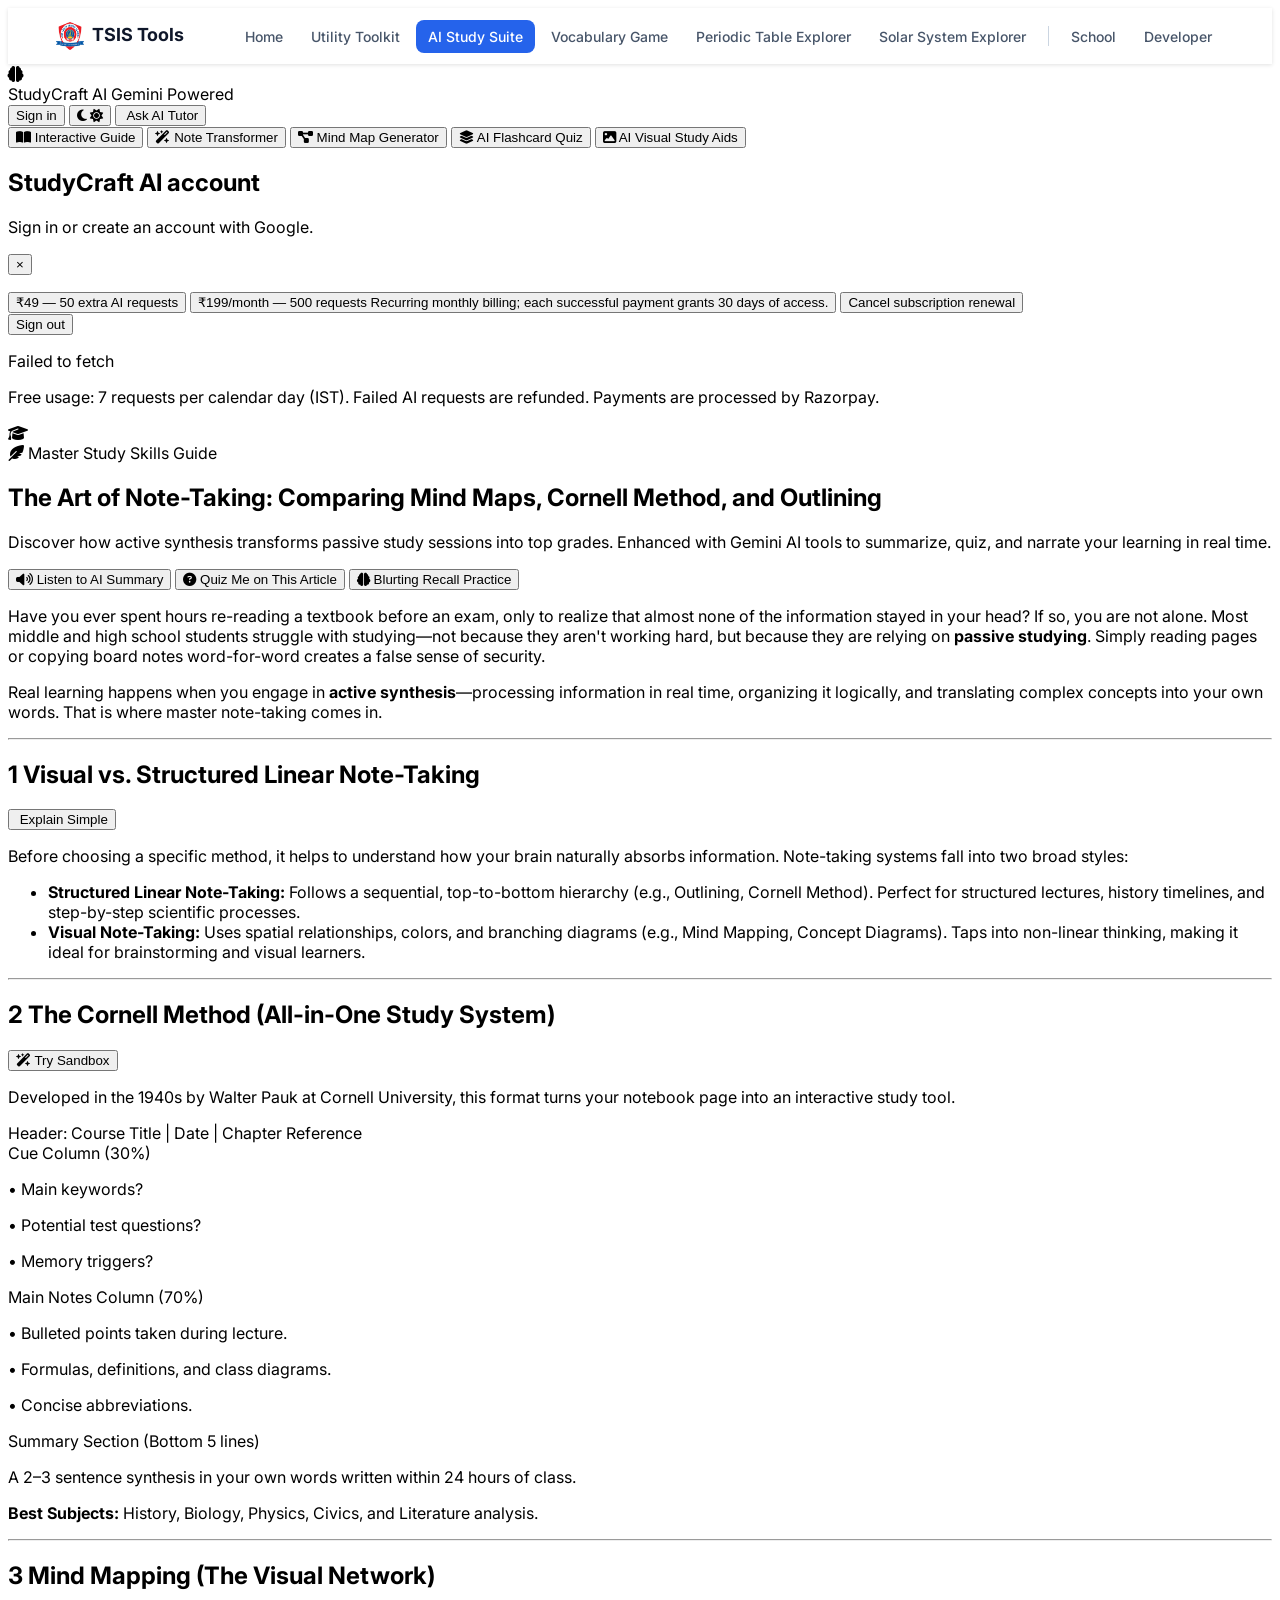
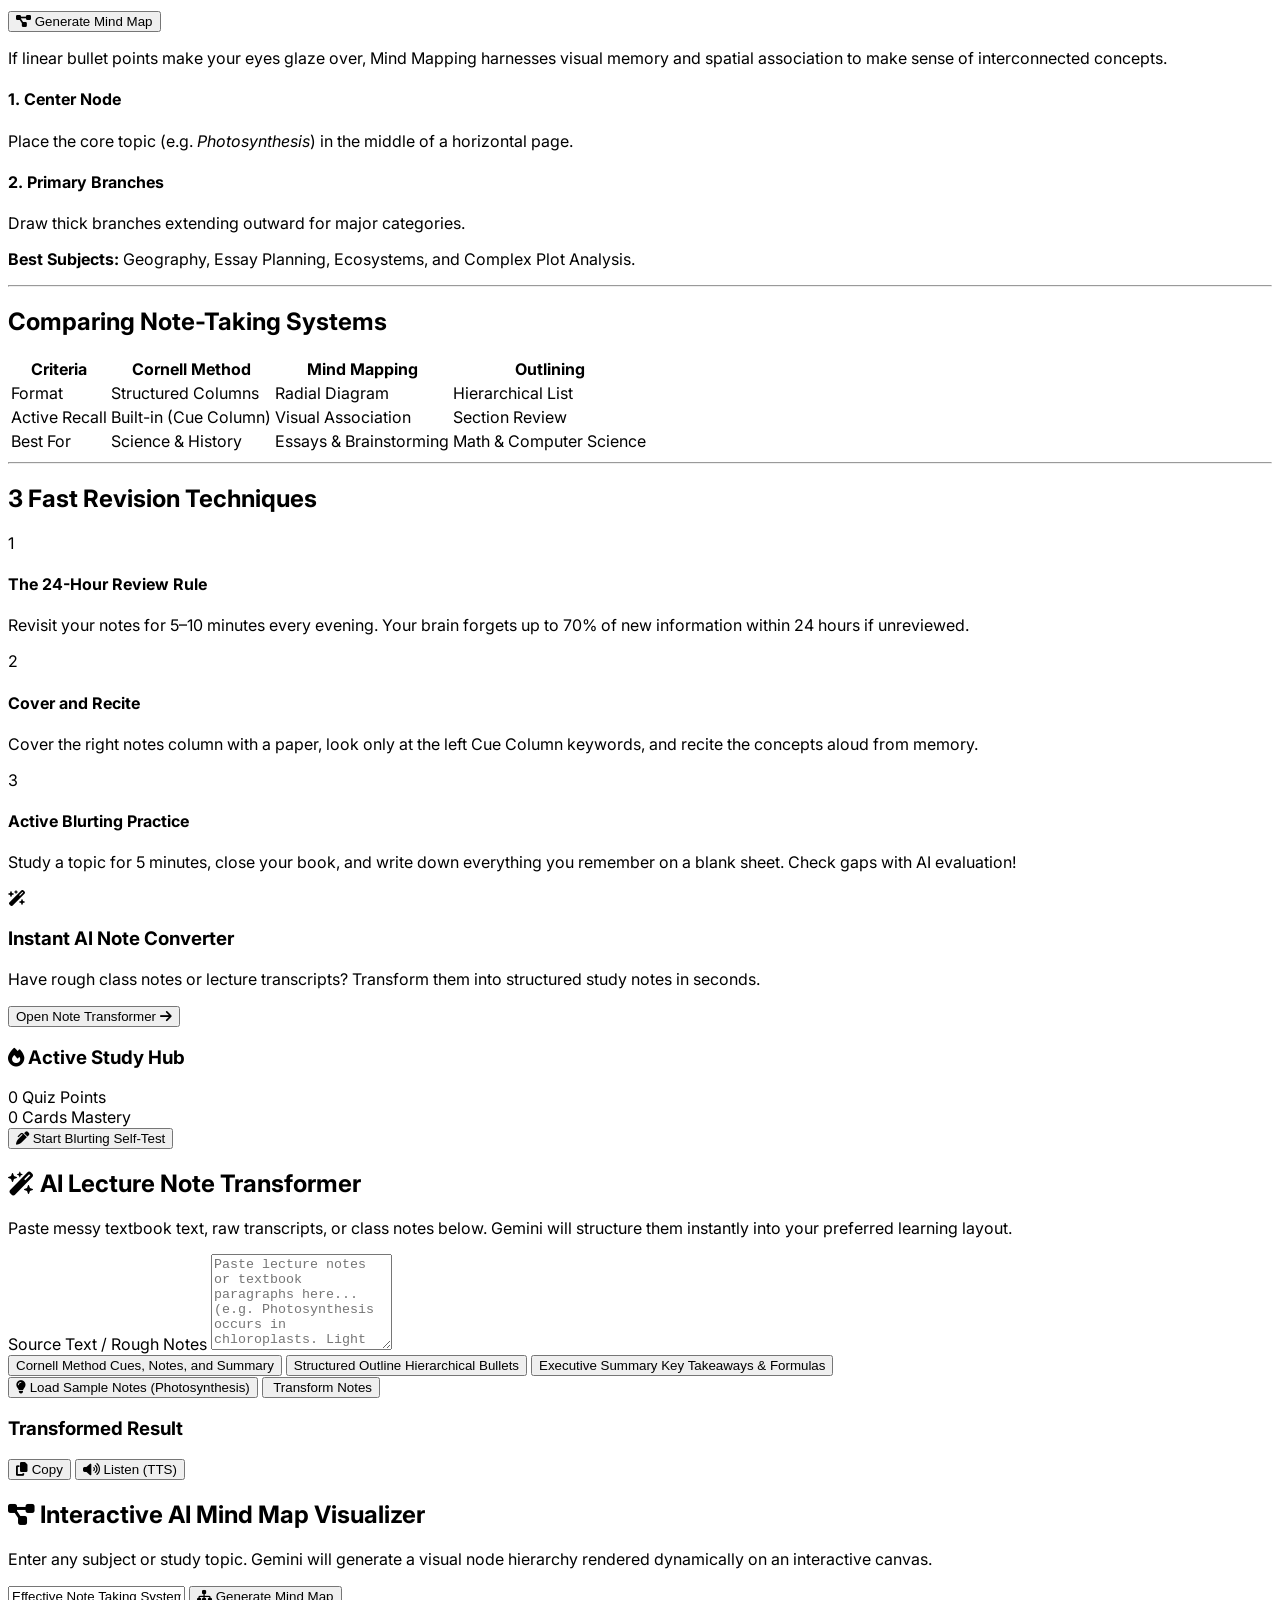
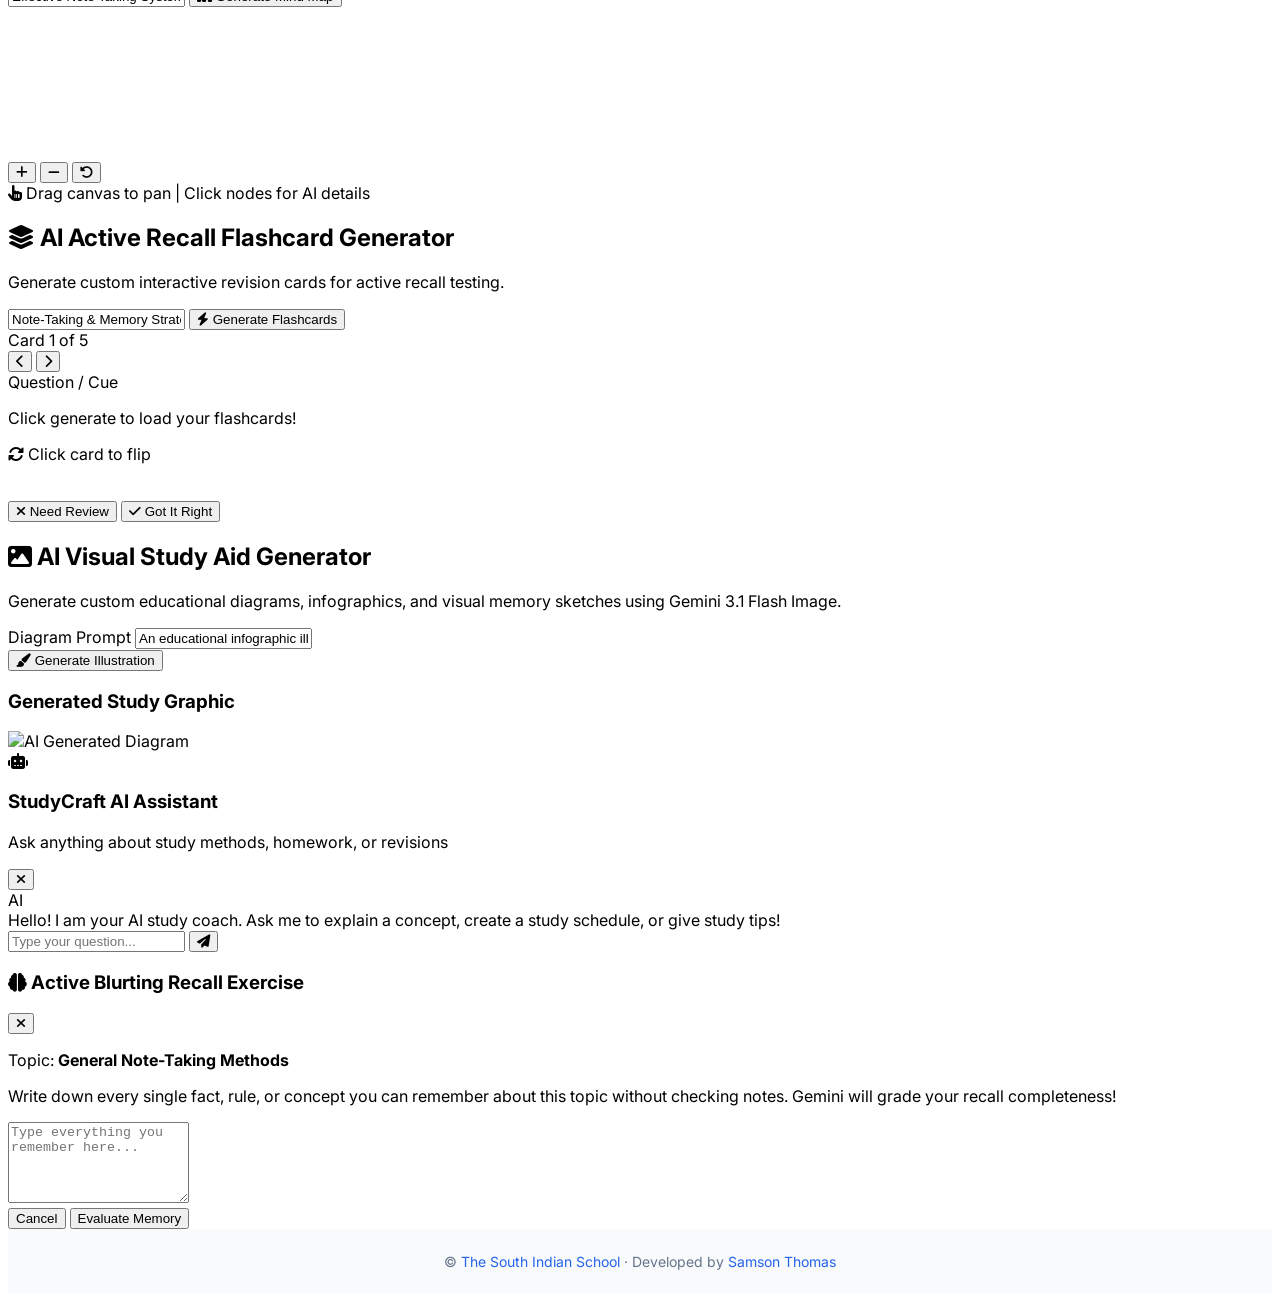
==== ai-study-suite.html @ ba17f819 "Address final Worker review findings Co-authored-by: Samsonthoma <184914291+Samsonthoma@users.norepl" ====
<!DOCTYPE html>
<html lang="en">
<head>
  <!-- Google tag (gtag.js) -->
  <script async src="https://www.googletagmanager.com/gtag/js?id=G-5GGECFYJCT"></script>
  <script>
    window.dataLayer = window.dataLayer || [];
    function gtag(){dataLayer.push(arguments);}
    gtag('js', new Date());
    gtag('config', 'G-5GGECFYJCT');
  </script>
  <meta name="referrer" content="no-referrer">
  <meta charset="UTF-8">
  <meta name="viewport" content="width=device-width, initial-scale=1.0">
  <meta name="description" content="Note-taking guide and LLM learning suite to study smarter.">
    <link rel="canonical" href="https://tools.thesouthindianschool.in/ai-study-suite.html">
    <title>StudyCraft AI - Note-Taking Guide & LLM Learning Suite</title>
  <script src="https://accounts.google.com/gsi/client" async defer></script>
  <script src="https://checkout.razorpay.com/v1/checkout.js"></script>
  
  <!-- Tailwind CSS -->
  <script src="assets/site.js" defer></script>
  <script src="https://cdn.tailwindcss.com"></script>
  <!-- FontAwesome Icons -->
  <link rel="stylesheet" href="https://cdnjs.cloudflare.com/ajax/libs/font-awesome/6.4.0/css/all.min.css">
  <!-- Inter Font -->
  <link rel="stylesheet" href="https://fonts.googleapis.com/css2?family=Inter:wght@300;400;500;600;700;800&display=swap">

  <script>
    tailwind.config = {
      darkMode: 'class',
      theme: {
        extend: {
          fontFamily: {
            sans: ['Inter', 'sans-serif'],
          },
          colors: {
            brand: {
              50: '#eef2ff',
              100: '#e0e7ff',
              500: '#6366f1',
              600: '#4f46e5',
              700: '#4338ca',
              800: '#3730a3',
            }
          }
        }
      }
    }
  </script>

  <style>
    body {
      font-family: 'Inter', sans-serif;
    }
    
    /* Custom Scrollbar */
    ::-webkit-scrollbar {
      width: 8px;
      height: 8px;
    }
    ::-webkit-scrollbar-track {
      background: rgba(241, 245, 249, 0.5);
    }
    ::-webkit-scrollbar-thumb {
      background: #cbd5e1;
      border-radius: 4px;
    }
    .dark ::-webkit-scrollbar-track {
      background: #0f172a;
    }
    .dark ::-webkit-scrollbar-thumb {
      background: #334155;
    }

    /* Flashcard 3D Flip Effects */
    .perspective-1000 {
      perspective: 1000px;
    }
    .transform-style-3d {
      transform-style: preserve-3d;
    }
    .backface-hidden {
      backface-visibility: hidden;
    }
    .rotate-y-180 {
      transform: rotateY(180deg);
    }

    /* AI Loading Pulse Animation */
    @keyframes pulseGlow {
      0%, 100% { opacity: 0.6; transform: scale(1); }
      50% { opacity: 1; transform: scale(1.03); }
    }
    .ai-glow {
      animation: pulseGlow 2s infinite ease-in-out;
    }
  </style>
</head>
<body class="bg-slate-50 text-slate-800 dark:bg-slate-900 dark:text-slate-100 min-h-screen flex flex-col transition-colors duration-200">

  <!-- Top Navigation Header -->
  <header class="sticky top-14 z-40 bg-white/90 dark:bg-slate-800/90 backdrop-blur border-b border-slate-200 dark:border-slate-700 shadow-sm">
    <div class="max-w-7xl mx-auto px-4 sm:px-6 lg:px-8 h-16 flex items-center justify-between">
      
      <!-- Brand Logo -->
      <div class="flex items-center space-x-3">
        <div class="w-10 h-10 rounded-xl bg-gradient-to-tr from-indigo-600 via-indigo-500 to-purple-500 flex items-center justify-center text-white shadow-md shadow-indigo-500/20">
          <i class="fa-solid fa-brain text-xl"></i>
        </div>
        <div>
          <span class="font-extrabold text-lg sm:text-xl tracking-tight bg-gradient-to-r from-indigo-600 to-purple-600 bg-clip-text text-transparent dark:from-indigo-400 dark:to-purple-400">StudyCraft AI</span>
          <span class="hidden sm:inline-block ml-2 px-2 py-0.5 text-xs font-semibold rounded-full bg-indigo-100 text-indigo-700 dark:bg-indigo-900/60 dark:text-indigo-300">Gemini Powered</span>
        </div>
      </div>

      <!-- Action Tools & Theme Switcher -->
      <div class="flex items-center space-x-2 sm:space-x-3">
        <button id="accountButton" onclick="openAccountModal()" class="px-3 py-2 rounded-lg text-xs sm:text-sm font-semibold text-indigo-700 dark:text-indigo-300 bg-indigo-50 dark:bg-indigo-900/40 hover:bg-indigo-100 dark:hover:bg-indigo-900/70">
          Sign in
        </button>
        <button id="themeToggleBtn" onclick="toggleTheme()" class="p-2.5 rounded-lg text-slate-500 hover:text-slate-800 dark:text-slate-400 dark:hover:text-slate-100 hover:bg-slate-100 dark:hover:bg-slate-700 transition" title="Toggle Theme">
          <i class="fa-solid fa-moon dark:hidden text-lg"></i>
          <i class="fa-solid fa-sun hidden dark:block text-lg"></i>
        </button>

        <button onclick="openTutorModal()" class="flex items-center space-x-2 px-3 py-2 rounded-xl bg-gradient-to-r from-indigo-600 to-purple-600 hover:from-indigo-700 hover:to-purple-700 text-white font-medium text-xs sm:text-sm shadow-md transition transform active:scale-95">
          <i class="fa-solid fa-sparkles"></i>
          <span class="hidden md:inline">Ask AI Tutor</span>
        </button>
      </div>
    </div>

    <!-- Tab Navigation -->
    <div class="bg-slate-100 dark:bg-slate-900/50 border-t border-slate-200 dark:border-slate-800 px-4">
      <div class="max-w-7xl mx-auto flex space-x-1 sm:space-x-4 overflow-x-auto py-2 no-scrollbar text-xs sm:text-sm font-medium">
        <button onclick="switchTab('article')" id="tab-article" class="tab-btn active px-3 sm:px-4 py-2 rounded-lg flex items-center space-x-2 whitespace-nowrap bg-white dark:bg-slate-800 text-indigo-600 dark:text-indigo-400 shadow-sm font-semibold">
          <i class="fa-solid fa-book-open"></i>
          <span>Interactive Guide</span>
        </button>

        <button onclick="switchTab('transformer')" id="tab-transformer" class="tab-btn px-3 sm:px-4 py-2 rounded-lg flex items-center space-x-2 whitespace-nowrap text-slate-600 dark:text-slate-400 hover:text-indigo-600 dark:hover:text-indigo-400 hover:bg-white/50 dark:hover:bg-slate-800/50 transition">
          <i class="fa-solid fa-wand-magic-sparkles"></i>
          <span>Note Transformer</span>
        </button>

        <button onclick="switchTab('mindmap')" id="tab-mindmap" class="tab-btn px-3 sm:px-4 py-2 rounded-lg flex items-center space-x-2 whitespace-nowrap text-slate-600 dark:text-slate-400 hover:text-indigo-600 dark:hover:text-indigo-400 hover:bg-white/50 dark:hover:bg-slate-800/50 transition">
          <i class="fa-solid fa-diagram-project"></i>
          <span>Mind Map Generator</span>
        </button>

        <button onclick="switchTab('flashcards')" id="tab-flashcards" class="tab-btn px-3 sm:px-4 py-2 rounded-lg flex items-center space-x-2 whitespace-nowrap text-slate-600 dark:text-slate-400 hover:text-indigo-600 dark:hover:text-indigo-400 hover:bg-white/50 dark:hover:bg-slate-800/50 transition">
          <i class="fa-solid fa-layer-group"></i>
          <span>AI Flashcard Quiz</span>
        </button>

        <button onclick="switchTab('diagrams')" id="tab-diagrams" class="tab-btn px-3 sm:px-4 py-2 rounded-lg flex items-center space-x-2 whitespace-nowrap text-slate-600 dark:text-slate-400 hover:text-indigo-600 dark:hover:text-indigo-400 hover:bg-white/50 dark:hover:bg-slate-800/50 transition">
          <i class="fa-solid fa-image"></i>
          <span>AI Visual Study Aids</span>
        </button>
      </div>
    </div>
  </header>

  <div id="accountModal" class="hidden fixed inset-0 z-[100] flex items-center justify-center bg-black/60 p-4" role="dialog" aria-modal="true" aria-labelledby="accountModalTitle">
    <div class="w-full max-w-md rounded-2xl bg-white dark:bg-slate-800 p-6 shadow-2xl text-slate-800 dark:text-slate-100">
      <div class="flex items-start justify-between gap-4">
        <div>
          <h2 id="accountModalTitle" class="text-xl font-bold">StudyCraft AI account</h2>
          <p id="accountIdentity" class="text-sm text-slate-500 dark:text-slate-400 mt-1">Sign in or create an account with Google.</p>
        </div>
        <button onclick="closeAccountModal()" class="p-2 rounded-lg hover:bg-slate-100 dark:hover:bg-slate-700" aria-label="Close">&times;</button>
      </div>
      <div id="googleSignInButton" class="mt-5"></div>
      <div id="accountDetails" class="hidden mt-5 space-y-4">
        <div class="rounded-xl bg-slate-50 dark:bg-slate-900 p-4 text-sm">
          <p id="accountQuotaText" class="font-semibold"></p>
          <p id="accountPaidText" class="mt-1 text-slate-600 dark:text-slate-300"></p>
          <p id="accountSubscriptionText" class="mt-1 text-slate-600 dark:text-slate-300"></p>
        </div>
        <div class="space-y-2">
          <button onclick="buyTopup()" class="w-full px-4 py-3 rounded-xl bg-indigo-600 hover:bg-indigo-700 text-white text-left">
            <span class="font-bold">₹49 — 50 extra AI requests</span>
          </button>
          <button onclick="buyMonthlySubscription()" class="w-full px-4 py-3 rounded-xl bg-purple-600 hover:bg-purple-700 text-white text-left">
            <span class="font-bold">₹199/month — 500 requests</span>
            <span class="block text-xs opacity-90">Recurring monthly billing; each successful payment grants 30 days of access.</span>
          </button>
          <button id="cancelSubscriptionButton" onclick="cancelMonthlySubscription()" class="hidden w-full px-3 py-2 rounded-lg border border-slate-300 dark:border-slate-600 text-sm">
            Cancel subscription renewal
          </button>
        </div>
        <button onclick="signOutGoogle()" class="text-sm text-slate-500 underline">Sign out</button>
      </div>
      <p id="accountMessage" class="hidden mt-4 rounded-lg bg-amber-50 dark:bg-amber-900/30 p-3 text-sm text-amber-800 dark:text-amber-200"></p>
      <p class="mt-4 text-xs text-slate-500 dark:text-slate-400">Free usage: 7 requests per calendar day (IST). Failed AI requests are refunded. Payments are processed by Razorpay.</p>
    </div>
  </div>

  <!-- Main Container -->
  <main class="flex-grow max-w-7xl w-full mx-auto px-4 sm:px-6 lg:px-8 py-6 sm:py-8">

    <!-- ========================================== -->
    <!-- TAB 1: INTERACTIVE ARTICLE WITH LIVE AI    -->
    <!-- ========================================== -->
    <section id="view-article" class="tab-view space-y-8">
      
      <!-- Article Hero Header -->
      <div class="bg-gradient-to-r from-indigo-900 via-indigo-800 to-purple-900 rounded-2xl p-6 sm:p-10 text-white shadow-xl relative overflow-hidden">
        <div class="absolute -right-10 -bottom-10 opacity-10 text-9xl">
          <i class="fa-solid fa-graduation-cap"></i>
        </div>
        
        <div class="relative z-10 max-w-3xl space-y-4">
          <div class="inline-flex items-center space-x-2 px-3 py-1 rounded-full bg-white/10 backdrop-blur text-xs font-semibold text-indigo-200 border border-white/10">
            <i class="fa-solid fa-feather-pointed"></i>
            <span>Master Study Skills Guide</span>
          </div>
          <h1 class="text-2xl sm:text-4xl font-extrabold tracking-tight leading-tight">
            The Art of Note-Taking: Comparing Mind Maps, Cornell Method, and Outlining
          </h1>
          <p class="text-indigo-100 text-sm sm:text-base leading-relaxed">
            Discover how active synthesis transforms passive study sessions into top grades. Enhanced with Gemini AI tools to summarize, quiz, and narrate your learning in real time.
          </p>

          <!-- AI Article Toolbar -->
          <div class="pt-2 flex flex-wrap gap-2 sm:gap-3 text-xs sm:text-sm">
            <button onclick="playSectionAudio('full-article', 'Executive Summary of Note-Taking Methods')" class="px-3.5 py-2 rounded-lg bg-white/20 hover:bg-white/30 backdrop-blur font-medium flex items-center space-x-2 transition">
              <i class="fa-solid fa-volume-high text-indigo-300"></i>
              <span>Listen to AI Summary</span>
            </button>

            <button onclick="generateArticleQuiz()" class="px-3.5 py-2 rounded-lg bg-indigo-500/40 hover:bg-indigo-500/60 border border-indigo-300/30 backdrop-blur font-medium flex items-center space-x-2 transition">
              <i class="fa-solid fa-circle-question text-purple-300"></i>
              <span>Quiz Me on This Article</span>
            </button>

            <button onclick="openBlurtingModal('The Art of Note-Taking Overview')" class="px-3.5 py-2 rounded-lg bg-purple-500/40 hover:bg-purple-500/60 border border-purple-300/30 backdrop-blur font-medium flex items-center space-x-2 transition">
              <i class="fa-solid fa-brain text-pink-300"></i>
              <span>Blurting Recall Practice</span>
            </button>
          </div>
        </div>
      </div>

      <!-- Article Content Grid -->
      <div class="grid grid-cols-1 lg:grid-cols-12 gap-8">
        
        <!-- Left Column: Main Article Body -->
        <article class="lg:col-span-8 bg-white dark:bg-slate-800 rounded-2xl p-6 sm:p-8 shadow-sm border border-slate-200 dark:border-slate-700 space-y-8">
          
          <p class="text-base sm:text-lg leading-relaxed text-slate-700 dark:text-slate-300">
            Have you ever spent hours re-reading a textbook before an exam, only to realize that almost none of the information stayed in your head? If so, you are not alone. Most middle and high school students struggle with studying—not because they aren't working hard, but because they are relying on <strong>passive studying</strong>. Simply reading pages or copying board notes word-for-word creates a false sense of security.
          </p>

          <p class="text-base sm:text-lg leading-relaxed text-slate-700 dark:text-slate-300">
            Real learning happens when you engage in <strong>active synthesis</strong>—processing information in real time, organizing it logically, and translating complex concepts into your own words. That is where master note-taking comes in.
          </p>

          <hr class="border-slate-200 dark:border-slate-700">

          <!-- Section 1 -->
          <section class="space-y-4">
            <div class="flex items-center justify-between">
              <h2 class="text-xl sm:text-2xl font-bold text-slate-900 dark:text-white flex items-center space-x-2">
                <span class="w-8 h-8 rounded-lg bg-indigo-100 dark:bg-indigo-900/50 text-indigo-600 dark:text-indigo-400 flex items-center justify-center text-sm">1</span>
                <span>Visual vs. Structured Linear Note-Taking</span>
              </h2>
              <button onclick="askAITutor('Explain the core difference between visual and linear note-taking for a middle school student.')" class="text-xs text-indigo-600 dark:text-indigo-400 hover:underline flex items-center space-x-1">
                <i class="fa-solid fa-sparkles"></i>
                <span>Explain Simple</span>
              </button>
            </div>

            <p class="text-slate-600 dark:text-slate-300 leading-relaxed">
              Before choosing a specific method, it helps to understand how your brain naturally absorbs information. Note-taking systems fall into two broad styles:
            </p>

            <ul class="space-y-3 pl-4 border-l-2 border-indigo-500">
              <li class="text-slate-700 dark:text-slate-300">
                <strong class="text-indigo-600 dark:text-indigo-400">Structured Linear Note-Taking:</strong> Follows a sequential, top-to-bottom hierarchy (e.g., Outlining, Cornell Method). Perfect for structured lectures, history timelines, and step-by-step scientific processes.
              </li>
              <li class="text-slate-700 dark:text-slate-300">
                <strong class="text-purple-600 dark:text-purple-400">Visual Note-Taking:</strong> Uses spatial relationships, colors, and branching diagrams (e.g., Mind Mapping, Concept Diagrams). Taps into non-linear thinking, making it ideal for brainstorming and visual learners.
              </li>
            </ul>
          </section>

          <hr class="border-slate-200 dark:border-slate-700">

          <!-- Section 2: Cornell Method -->
          <section class="space-y-4">
            <div class="flex items-center justify-between">
              <h2 class="text-xl sm:text-2xl font-bold text-slate-900 dark:text-white flex items-center space-x-2">
                <span class="w-8 h-8 rounded-lg bg-indigo-100 dark:bg-indigo-900/50 text-indigo-600 dark:text-indigo-400 flex items-center justify-center text-sm">2</span>
                <span>The Cornell Method (All-in-One Study System)</span>
              </h2>
              <button onclick="loadSampleIntoTransformer('cornell')" class="text-xs text-indigo-600 dark:text-indigo-400 hover:underline flex items-center space-x-1">
                <i class="fa-solid fa-wand-magic-sparkles"></i>
                <span>Try Sandbox</span>
              </button>
            </div>

            <p class="text-slate-600 dark:text-slate-300 leading-relaxed">
              Developed in the 1940s by Walter Pauk at Cornell University, this format turns your notebook page into an interactive study tool.
            </p>

            <!-- Interactive Cornell Preview Component -->
            <div class="bg-indigo-50/50 dark:bg-slate-900/60 rounded-xl p-4 sm:p-5 border border-indigo-100 dark:border-slate-700 space-y-3">
              <div class="text-xs font-bold text-indigo-600 dark:text-indigo-400 uppercase tracking-wider border-b border-indigo-200 dark:border-slate-700 pb-2">
                Header: Course Title | Date | Chapter Reference
              </div>
              
              <div class="grid grid-cols-1 sm:grid-cols-10 gap-3 text-xs sm:text-sm">
                <div class="sm:col-span-3 bg-white dark:bg-slate-800 p-3 rounded-lg border border-slate-200 dark:border-slate-700 space-y-2">
                  <span class="font-bold text-indigo-700 dark:text-indigo-300 block">Cue Column (30%)</span>
                  <p class="text-slate-500 dark:text-slate-400 italic">• Main keywords?</p>
                  <p class="text-slate-500 dark:text-slate-400 italic">• Potential test questions?</p>
                  <p class="text-slate-500 dark:text-slate-400 italic">• Memory triggers?</p>
                </div>
                <div class="sm:col-span-7 bg-white dark:bg-slate-800 p-3 rounded-lg border border-slate-200 dark:border-slate-700 space-y-2">
                  <span class="font-bold text-slate-800 dark:text-slate-200 block">Main Notes Column (70%)</span>
                  <p class="text-slate-600 dark:text-slate-300">• Bulleted points taken during lecture.</p>
                  <p class="text-slate-600 dark:text-slate-300">• Formulas, definitions, and class diagrams.</p>
                  <p class="text-slate-600 dark:text-slate-300">• Concise abbreviations.</p>
                </div>
              </div>

              <div class="bg-white dark:bg-slate-800 p-3 rounded-lg border border-slate-200 dark:border-slate-700 text-xs">
                <span class="font-bold text-purple-700 dark:text-purple-300 block mb-1">Summary Section (Bottom 5 lines)</span>
                <p class="text-slate-600 dark:text-slate-300">A 2–3 sentence synthesis in your own words written within 24 hours of class.</p>
              </div>
            </div>

            <p class="text-slate-600 dark:text-slate-300 leading-relaxed">
              <strong>Best Subjects:</strong> History, Biology, Physics, Civics, and Literature analysis.
            </p>
          </section>

          <hr class="border-slate-200 dark:border-slate-700">

          <!-- Section 3: Mind Mapping -->
          <section class="space-y-4">
            <div class="flex items-center justify-between">
              <h2 class="text-xl sm:text-2xl font-bold text-slate-900 dark:text-white flex items-center space-x-2">
                <span class="w-8 h-8 rounded-lg bg-indigo-100 dark:bg-indigo-900/50 text-indigo-600 dark:text-indigo-400 flex items-center justify-center text-sm">3</span>
                <span>Mind Mapping (The Visual Network)</span>
              </h2>
              <button onclick="switchTab('mindmap')" class="text-xs text-indigo-600 dark:text-indigo-400 hover:underline flex items-center space-x-1">
                <i class="fa-solid fa-diagram-project"></i>
                <span>Generate Mind Map</span>
              </button>
            </div>

            <p class="text-slate-600 dark:text-slate-300 leading-relaxed">
              If linear bullet points make your eyes glaze over, Mind Mapping harnesses visual memory and spatial association to make sense of interconnected concepts.
            </p>

            <div class="grid grid-cols-1 sm:grid-cols-2 gap-3 text-sm">
              <div class="p-4 rounded-xl bg-slate-50 dark:bg-slate-900/50 border border-slate-200 dark:border-slate-700">
                <h4 class="font-bold text-indigo-600 dark:text-indigo-400 mb-1">1. Center Node</h4>
                <p class="text-xs text-slate-600 dark:text-slate-400">Place the core topic (e.g. <em>Photosynthesis</em>) in the middle of a horizontal page.</p>
              </div>
              <div class="p-4 rounded-xl bg-slate-50 dark:bg-slate-900/50 border border-slate-200 dark:border-slate-700">
                <h4 class="font-bold text-indigo-600 dark:text-indigo-400 mb-1">2. Primary Branches</h4>
                <p class="text-xs text-slate-600 dark:text-slate-400">Draw thick branches extending outward for major categories.</p>
              </div>
            </div>

            <p class="text-slate-600 dark:text-slate-300 leading-relaxed">
              <strong>Best Subjects:</strong> Geography, Essay Planning, Ecosystems, and Complex Plot Analysis.
            </p>
          </section>

          <hr class="border-slate-200 dark:border-slate-700">

          <!-- Section 4: Comparison Table -->
          <section class="space-y-4">
            <h2 class="text-xl sm:text-2xl font-bold text-slate-900 dark:text-white">Comparing Note-Taking Systems</h2>
            
            <div class="overflow-x-auto">
              <table class="w-full text-left text-xs sm:text-sm border-collapse">
                <thead>
                  <tr class="bg-indigo-50 dark:bg-slate-900 text-indigo-900 dark:text-indigo-200">
                    <th class="p-3 border border-slate-200 dark:border-slate-700">Criteria</th>
                    <th class="p-3 border border-slate-200 dark:border-slate-700">Cornell Method</th>
                    <th class="p-3 border border-slate-200 dark:border-slate-700">Mind Mapping</th>
                    <th class="p-3 border border-slate-200 dark:border-slate-700">Outlining</th>
                  </tr>
                </thead>
                <tbody class="divide-y divide-slate-200 dark:divide-slate-700">
                  <tr>
                    <td class="p-3 font-semibold border border-slate-200 dark:border-slate-700">Format</td>
                    <td class="p-3 border border-slate-200 dark:border-slate-700">Structured Columns</td>
                    <td class="p-3 border border-slate-200 dark:border-slate-700">Radial Diagram</td>
                    <td class="p-3 border border-slate-200 dark:border-slate-700">Hierarchical List</td>
                  </tr>
                  <tr>
                    <td class="p-3 font-semibold border border-slate-200 dark:border-slate-700">Active Recall</td>
                    <td class="p-3 border border-slate-200 dark:border-slate-700 text-emerald-600 dark:text-emerald-400 font-bold">Built-in (Cue Column)</td>
                    <td class="p-3 border border-slate-200 dark:border-slate-700">Visual Association</td>
                    <td class="p-3 border border-slate-200 dark:border-slate-700">Section Review</td>
                  </tr>
                  <tr>
                    <td class="p-3 font-semibold border border-slate-200 dark:border-slate-700">Best For</td>
                    <td class="p-3 border border-slate-200 dark:border-slate-700">Science & History</td>
                    <td class="p-3 border border-slate-200 dark:border-slate-700">Essays & Brainstorming</td>
                    <td class="p-3 border border-slate-200 dark:border-slate-700">Math & Computer Science</td>
                  </tr>
                </tbody>
              </table>
            </div>
          </section>

          <hr class="border-slate-200 dark:border-slate-700">

          <!-- Section 5: Revision Techniques -->
          <section class="space-y-4">
            <h2 class="text-xl sm:text-2xl font-bold text-slate-900 dark:text-white">3 Fast Revision Techniques</h2>

            <div class="space-y-3">
              <div class="p-4 rounded-xl bg-indigo-50/50 dark:bg-slate-900/50 border border-indigo-100 dark:border-slate-700 flex items-start space-x-3">
                <div class="w-7 h-7 rounded-full bg-indigo-600 text-white flex items-center justify-center text-xs font-bold shrink-0 mt-0.5">1</div>
                <div>
                  <h4 class="font-bold text-slate-900 dark:text-white text-sm">The 24-Hour Review Rule</h4>
                  <p class="text-xs text-slate-600 dark:text-slate-400 mt-0.5">Revisit your notes for 5–10 minutes every evening. Your brain forgets up to 70% of new information within 24 hours if unreviewed.</p>
                </div>
              </div>

              <div class="p-4 rounded-xl bg-indigo-50/50 dark:bg-slate-900/50 border border-indigo-100 dark:border-slate-700 flex items-start space-x-3">
                <div class="w-7 h-7 rounded-full bg-indigo-600 text-white flex items-center justify-center text-xs font-bold shrink-0 mt-0.5">2</div>
                <div>
                  <h4 class="font-bold text-slate-900 dark:text-white text-sm">Cover and Recite</h4>
                  <p class="text-xs text-slate-600 dark:text-slate-400 mt-0.5">Cover the right notes column with a paper, look only at the left Cue Column keywords, and recite the concepts aloud from memory.</p>
                </div>
              </div>

              <div class="p-4 rounded-xl bg-purple-50/50 dark:bg-slate-900/50 border border-purple-100 dark:border-slate-700 flex items-start space-x-3">
                <div class="w-7 h-7 rounded-full bg-purple-600 text-white flex items-center justify-center text-xs font-bold shrink-0 mt-0.5">3</div>
                <div>
                  <h4 class="font-bold text-slate-900 dark:text-white text-sm">Active Blurting Practice</h4>
                  <p class="text-xs text-slate-600 dark:text-slate-400 mt-0.5">Study a topic for 5 minutes, close your book, and write down everything you remember on a blank sheet. Check gaps with AI evaluation!</p>
                </div>
              </div>
            </div>
          </section>

        </article>

        <!-- Right Column: Interactive AI Companion Widgets -->
        <aside class="lg:col-span-4 space-y-6">
          
          <!-- AI Quick Note Transformer Card -->
          <div class="bg-gradient-to-br from-indigo-600 to-purple-700 rounded-2xl p-6 text-white shadow-lg space-y-4">
            <div class="flex items-center space-x-2">
              <i class="fa-solid fa-wand-magic-sparkles text-xl text-yellow-300"></i>
              <h3 class="font-bold text-lg">Instant AI Note Converter</h3>
            </div>
            <p class="text-xs text-indigo-100 leading-relaxed">
              Have rough class notes or lecture transcripts? Transform them into structured study notes in seconds.
            </p>
            <button onclick="switchTab('transformer')" class="w-full py-2.5 bg-white text-indigo-700 font-bold text-xs rounded-xl shadow hover:bg-indigo-50 transition flex items-center justify-center space-x-2">
              <span>Open Note Transformer</span>
              <i class="fa-solid fa-arrow-right"></i>
            </button>
          </div>

          <!-- Active Study Stats & Progress Widget -->
          <div class="bg-white dark:bg-slate-800 rounded-2xl p-6 shadow-sm border border-slate-200 dark:border-slate-700 space-y-4">
            <h3 class="font-bold text-slate-900 dark:text-white text-base flex items-center space-x-2">
              <i class="fa-solid fa-fire text-amber-500"></i>
              <span>Active Study Hub</span>
            </h3>

            <div class="grid grid-cols-2 gap-3 text-center">
              <div class="p-3 rounded-xl bg-slate-50 dark:bg-slate-900/60 border border-slate-100 dark:border-slate-700">
                <span id="quizScoreCount" class="block font-extrabold text-xl text-indigo-600 dark:text-indigo-400">0</span>
                <span class="text-xs text-slate-500 dark:text-slate-400">Quiz Points</span>
              </div>
              <div class="p-3 rounded-xl bg-slate-50 dark:bg-slate-900/60 border border-slate-100 dark:border-slate-700">
                <span id="flashcardCount" class="block font-extrabold text-xl text-purple-600 dark:text-purple-400">0</span>
                <span class="text-xs text-slate-500 dark:text-slate-400">Cards Mastery</span>
              </div>
            </div>

            <button onclick="openBlurtingModal('General Note-Taking Methods')" class="w-full py-2.5 bg-indigo-50 dark:bg-slate-700/50 hover:bg-indigo-100 text-indigo-700 dark:text-indigo-300 font-semibold text-xs rounded-xl transition flex items-center justify-center space-x-2">
              <i class="fa-solid fa-pen-clip"></i>
              <span>Start Blurting Self-Test</span>
            </button>
          </div>

        </aside>

      </div>
    </section>

    <!-- ========================================== -->
    <!-- TAB 2: AI NOTE TRANSFORMER                -->
    <!-- ========================================== -->
    <section id="view-transformer" class="tab-view hidden space-y-6">
      
      <div class="bg-white dark:bg-slate-800 rounded-2xl p-6 sm:p-8 shadow-sm border border-slate-200 dark:border-slate-700 space-y-6">
        <div>
          <h2 class="text-2xl font-bold text-slate-900 dark:text-white flex items-center space-x-2">
            <i class="fa-solid fa-wand-magic-sparkles text-indigo-600 dark:text-indigo-400"></i>
            <span>AI Lecture Note Transformer</span>
          </h2>
          <p class="text-sm text-slate-600 dark:text-slate-400 mt-1">
            Paste messy textbook text, raw transcripts, or class notes below. Gemini will structure them instantly into your preferred learning layout.
          </p>
        </div>

        <!-- Input Area -->
        <div class="space-y-4">
          <div>
            <label class="block text-xs font-bold text-slate-700 dark:text-slate-300 mb-1">Source Text / Rough Notes</label>
            <textarea id="transformerInput" rows="6" placeholder="Paste lecture notes or textbook paragraphs here... (e.g. Photosynthesis occurs in chloroplasts. Light reactions split water into oxygen and ATP...)" class="w-full p-4 rounded-xl border border-slate-300 dark:border-slate-600 bg-slate-50 dark:bg-slate-900 text-sm focus:ring-2 focus:ring-indigo-500 focus:outline-none"></textarea>
          </div>

          <!-- Format Selection Controls -->
          <div class="grid grid-cols-1 sm:grid-cols-3 gap-3">
            <button onclick="selectTargetFormat('cornell')" id="fmt-cornell" class="fmt-btn active p-3 rounded-xl border-2 border-indigo-600 bg-indigo-50/50 dark:bg-slate-700/50 text-left transition">
              <span class="font-bold text-xs text-indigo-700 dark:text-indigo-300 block">Cornell Method</span>
              <span class="text-[11px] text-slate-500 dark:text-slate-400">Cues, Notes, and Summary</span>
            </button>
            
            <button onclick="selectTargetFormat('outline')" id="fmt-outline" class="fmt-btn p-3 rounded-xl border-2 border-slate-200 dark:border-slate-700 text-left hover:border-indigo-300 transition">
              <span class="font-bold text-xs text-slate-800 dark:text-slate-200 block">Structured Outline</span>
              <span class="text-[11px] text-slate-500 dark:text-slate-400">Hierarchical Bullets</span>
            </button>

            <button onclick="selectTargetFormat('summary')" id="fmt-summary" class="fmt-btn p-3 rounded-xl border-2 border-slate-200 dark:border-slate-700 text-left hover:border-indigo-300 transition">
              <span class="font-bold text-xs text-slate-800 dark:text-slate-200 block">Executive Summary</span>
              <span class="text-[11px] text-slate-500 dark:text-slate-400">Key Takeaways & Formulas</span>
            </button>
          </div>

          <div class="flex items-center justify-between pt-2">
            <button onclick="loadSampleText()" class="text-xs text-indigo-600 dark:text-indigo-400 hover:underline">
              <i class="fa-solid fa-lightbulb"></i> Load Sample Notes (Photosynthesis)
            </button>

            <button id="transformActionBtn" onclick="runNoteTransformation()" class="px-6 py-3 rounded-xl bg-gradient-to-r from-indigo-600 to-purple-600 hover:from-indigo-700 hover:to-purple-700 text-white font-bold text-sm shadow-md transition flex items-center space-x-2">
              <i class="fa-solid fa-sparkles"></i>
              <span>Transform Notes</span>
            </button>
          </div>
        </div>

        <!-- Output Display Area -->
        <div id="transformerOutputCard" class="hidden space-y-4 pt-4 border-t border-slate-200 dark:border-slate-700">
          <div class="flex items-center justify-between">
            <h3 class="font-bold text-slate-900 dark:text-white text-base">Transformed Result</h3>
            <div class="flex space-x-2">
              <button onclick="copyTransformedOutput()" class="px-3 py-1.5 rounded-lg bg-slate-100 dark:bg-slate-700 hover:bg-slate-200 text-xs font-semibold text-slate-700 dark:text-slate-200 transition">
                <i class="fa-solid fa-copy"></i> Copy
              </button>
              <button onclick="speakTransformedText()" class="px-3 py-1.5 rounded-lg bg-indigo-50 dark:bg-indigo-900/50 hover:bg-indigo-100 text-xs font-semibold text-indigo-600 dark:text-indigo-300 transition">
                <i class="fa-solid fa-volume-high"></i> Listen (TTS)
              </button>
            </div>
          </div>

          <div id="transformerFormattedResult" class="p-5 rounded-xl bg-slate-50 dark:bg-slate-900 border border-slate-200 dark:border-slate-700 min-h-[150px] text-sm text-slate-800 dark:text-slate-200 space-y-4">
            <!-- Dynamic Result -->
          </div>
        </div>
      </div>

    </section>

    <!-- ========================================== -->
    <!-- TAB 3: AI MIND MAP GENERATOR               -->
    <!-- ========================================== -->
    <section id="view-mindmap" class="tab-view hidden space-y-6">
      
      <div class="bg-white dark:bg-slate-800 rounded-2xl p-6 sm:p-8 shadow-sm border border-slate-200 dark:border-slate-700 space-y-6">
        <div>
          <h2 class="text-2xl font-bold text-slate-900 dark:text-white flex items-center space-x-2">
            <i class="fa-solid fa-diagram-project text-purple-600 dark:text-purple-400"></i>
            <span>Interactive AI Mind Map Visualizer</span>
          </h2>
          <p class="text-sm text-slate-600 dark:text-slate-400 mt-1">
            Enter any subject or study topic. Gemini will generate a visual node hierarchy rendered dynamically on an interactive canvas.
          </p>
        </div>

        <!-- Topic Search Input -->
        <div class="flex flex-col sm:flex-row gap-3">
          <input id="mindmapTopicInput" type="text" placeholder="e.g. Causes of World War 1, Cell Structure, Periodic Table" value="Effective Note Taking Systems" class="flex-grow p-3.5 rounded-xl border border-slate-300 dark:border-slate-600 bg-slate-50 dark:bg-slate-900 text-sm focus:ring-2 focus:ring-purple-500 focus:outline-none">
          
          <button id="generateMindMapBtn" onclick="generateAIMindMap()" class="px-6 py-3 rounded-xl bg-purple-600 hover:bg-purple-700 text-white font-bold text-sm shadow transition flex items-center justify-center space-x-2 shrink-0">
            <i class="fa-solid fa-sitemap"></i>
            <span>Generate Mind Map</span>
          </button>
        </div>

        <!-- Mind Map Canvas Viewport -->
        <div class="relative w-full h-[450px] sm:h-[550px] rounded-xl bg-slate-900 border border-slate-800 overflow-hidden shadow-inner">
          <canvas id="mindMapCanvas" class="w-full h-full cursor-grab active:cursor-grabbing"></canvas>

          <!-- Canvas Floating Controls -->
          <div class="absolute bottom-4 right-4 flex space-x-2 bg-slate-800/80 backdrop-blur p-2 rounded-xl border border-slate-700 text-white text-xs">
            <button onclick="zoomMindMap(1.1)" class="w-8 h-8 rounded-lg bg-slate-700 hover:bg-slate-600 flex items-center justify-center" title="Zoom In"><i class="fa-solid fa-plus"></i></button>
            <button onclick="zoomMindMap(0.9)" class="w-8 h-8 rounded-lg bg-slate-700 hover:bg-slate-600 flex items-center justify-center" title="Zoom Out"><i class="fa-solid fa-minus"></i></button>
            <button onclick="resetMindMapCamera()" class="w-8 h-8 rounded-lg bg-slate-700 hover:bg-slate-600 flex items-center justify-center" title="Reset View"><i class="fa-solid fa-rotate-left"></i></button>
          </div>

          <div class="absolute top-4 left-4 bg-slate-800/80 backdrop-blur px-3 py-1.5 rounded-lg border border-slate-700 text-slate-300 text-xs">
            <i class="fa-solid fa-hand-pointer mr-1"></i> Drag canvas to pan | Click nodes for AI details
          </div>
        </div>

        <!-- Node Detail Drawer -->
        <div id="mindMapNodeInfo" class="hidden p-4 rounded-xl bg-purple-50 dark:bg-slate-900 border border-purple-200 dark:border-slate-700 text-xs sm:text-sm text-slate-800 dark:text-slate-200">
          <!-- Node Explanation loaded via AI -->
        </div>
      </div>

    </section>

    <!-- ========================================== -->
    <!-- TAB 4: AI FLASHCARD & QUIZ GENERATOR      -->
    <!-- ========================================== -->
    <section id="view-flashcards" class="tab-view hidden space-y-6">
      
      <div class="bg-white dark:bg-slate-800 rounded-2xl p-6 sm:p-8 shadow-sm border border-slate-200 dark:border-slate-700 space-y-6">
        <div>
          <h2 class="text-2xl font-bold text-slate-900 dark:text-white flex items-center space-x-2">
            <i class="fa-solid fa-layer-group text-emerald-600 dark:text-emerald-400"></i>
            <span>AI Active Recall Flashcard Generator</span>
          </h2>
          <p class="text-sm text-slate-600 dark:text-slate-400 mt-1">
            Generate custom interactive revision cards for active recall testing.
          </p>
        </div>

        <!-- Generator Controls -->
        <div class="flex flex-col sm:flex-row gap-3">
          <input id="flashcardTopicInput" type="text" placeholder="Enter topic or subject (e.g. Cornell Note Taking Rules)" value="Note-Taking & Memory Strategies" class="flex-grow p-3.5 rounded-xl border border-slate-300 dark:border-slate-600 bg-slate-50 dark:bg-slate-900 text-sm focus:ring-2 focus:ring-emerald-500 focus:outline-none">
          
          <button onclick="generateAIFlashcards()" class="px-6 py-3 rounded-xl bg-emerald-600 hover:bg-emerald-700 text-white font-bold text-sm shadow transition flex items-center justify-center space-x-2 shrink-0">
            <i class="fa-solid fa-bolt"></i>
            <span>Generate Flashcards</span>
          </button>
        </div>

        <!-- Flashcard Viewport Container -->
        <div id="flashcardDeckContainer" class="hidden space-y-6">
          <div class="flex items-center justify-between text-xs font-semibold text-slate-500 dark:text-slate-400">
            <span id="cardProgressText">Card 1 of 5</span>
            <div class="flex space-x-2">
              <button onclick="prevFlashcard()" class="p-2 rounded-lg bg-slate-100 dark:bg-slate-700 hover:bg-slate-200"><i class="fa-solid fa-chevron-left"></i></button>
              <button onclick="nextFlashcard()" class="p-2 rounded-lg bg-slate-100 dark:bg-slate-700 hover:bg-slate-200"><i class="fa-solid fa-chevron-right"></i></button>
            </div>
          </div>

          <!-- 3D Card Object -->
          <div id="flashcardCard" onclick="flipFlashcard()" class="perspective-1000 w-full h-64 cursor-pointer">
            <div id="cardInner" class="transform-style-3d transition-transform duration-500 w-full h-full relative rounded-2xl shadow-md border border-slate-200 dark:border-slate-700 bg-gradient-to-br from-slate-50 to-indigo-50/30 dark:from-slate-800 dark:to-slate-900 p-6 flex flex-col justify-between text-center">
              
              <!-- Front Side -->
              <div id="cardFront" class="backface-hidden w-full h-full flex flex-col justify-center items-center space-y-3">
                <span class="text-xs uppercase font-bold text-indigo-600 dark:text-indigo-400 tracking-wider">Question / Cue</span>
                <p id="cardQuestionText" class="text-lg sm:text-xl font-bold text-slate-800 dark:text-white">Click generate to load your flashcards!</p>
                <span class="text-xs text-slate-400 italic"><i class="fa-solid fa-rotate mr-1"></i> Click card to flip</span>
              </div>

              <!-- Back Side (Answer) -->
              <div id="cardBack" class="backface-hidden rotate-y-180 absolute inset-0 p-6 flex flex-col justify-center items-center space-y-3 bg-indigo-900 text-white rounded-2xl">
                <span class="text-xs uppercase font-bold text-indigo-300 tracking-wider">Answer & Explanation</span>
                <p id="cardAnswerText" class="text-base sm:text-lg font-medium text-indigo-50"></p>
              </div>

            </div>
          </div>

          <!-- Card Evaluation Buttons -->
          <div class="flex justify-center space-x-4">
            <button onclick="rateFlashcard(false)" class="px-5 py-2.5 rounded-xl bg-rose-50 dark:bg-rose-900/40 text-rose-600 dark:text-rose-300 font-bold text-xs hover:bg-rose-100 transition flex items-center space-x-2">
              <i class="fa-solid fa-xmark"></i>
              <span>Need Review</span>
            </button>
            <button onclick="rateFlashcard(true)" class="px-5 py-2.5 rounded-xl bg-emerald-50 dark:bg-emerald-900/40 text-emerald-600 dark:text-emerald-300 font-bold text-xs hover:bg-emerald-100 transition flex items-center space-x-2">
              <i class="fa-solid fa-check"></i>
              <span>Got It Right</span>
            </button>
          </div>
        </div>

      </div>

    </section>

    <!-- ========================================== -->
    <!-- TAB 5: AI VISUAL DIAGRAM GENERATOR        -->
    <!-- ========================================== -->
    <section id="view-diagrams" class="tab-view hidden space-y-6">
      
      <div class="bg-white dark:bg-slate-800 rounded-2xl p-6 sm:p-8 shadow-sm border border-slate-200 dark:border-slate-700 space-y-6">
        <div>
          <h2 class="text-2xl font-bold text-slate-900 dark:text-white flex items-center space-x-2">
            <i class="fa-solid fa-image text-pink-600 dark:text-pink-400"></i>
            <span>AI Visual Study Aid Generator</span>
          </h2>
          <p class="text-sm text-slate-600 dark:text-slate-400 mt-1">
            Generate custom educational diagrams, infographics, and visual memory sketches using Gemini 3.1 Flash Image.
          </p>
        </div>

        <div class="space-y-4">
          <div>
            <label class="block text-xs font-bold text-slate-700 dark:text-slate-300 mb-1">Diagram Prompt</label>
            <input id="diagramPromptInput" type="text" placeholder="e.g. A clear educational infographic showing the Cornell Note Taking layout with labeled zones" value="An educational infographic illustrating Mind Mapping vs Cornell Note Taking method with clear labeled sections" class="w-full p-3.5 rounded-xl border border-slate-300 dark:border-slate-600 bg-slate-50 dark:bg-slate-900 text-sm focus:ring-2 focus:ring-pink-500 focus:outline-none">
          </div>

          <div class="flex justify-end">
            <button id="generateDiagramBtn" onclick="generateAIDiagram()" class="px-6 py-3 rounded-xl bg-gradient-to-r from-pink-600 to-rose-600 hover:from-pink-700 hover:to-rose-700 text-white font-bold text-sm shadow transition flex items-center space-x-2">
              <i class="fa-solid fa-paint-brush"></i>
              <span>Generate Illustration</span>
            </button>
          </div>
        </div>

        <!-- Diagram Output View -->
        <div id="diagramResultContainer" class="hidden space-y-4 pt-4 border-t border-slate-200 dark:border-slate-700">
          <h3 class="font-bold text-slate-900 dark:text-white text-base">Generated Study Graphic</h3>
          
          <div class="relative rounded-2xl overflow-hidden border border-slate-200 dark:border-slate-700 bg-slate-900 flex items-center justify-center min-h-[300px]">
            <img id="generatedDiagramImg" src="" alt="AI Generated Diagram" class="max-h-[500px] w-auto object-contain">
          </div>
        </div>

      </div>

    </section>

  </main>

  <!-- AI TUTOR MODAL -->
  <div id="tutorModal" class="fixed inset-0 z-50 bg-slate-900/60 backdrop-blur-sm hidden flex items-center justify-center p-4">
    <div class="bg-white dark:bg-slate-800 w-full max-w-2xl rounded-2xl shadow-2xl border border-slate-200 dark:border-slate-700 flex flex-col h-[80vh] overflow-hidden">
      
      <!-- Modal Header -->
      <div class="p-4 bg-slate-50 dark:bg-slate-900 border-b border-slate-200 dark:border-slate-700 flex items-center justify-between">
        <div class="flex items-center space-x-3">
          <div class="w-8 h-8 rounded-lg bg-indigo-600 text-white flex items-center justify-center text-sm">
            <i class="fa-solid fa-robot"></i>
          </div>
          <div>
            <h3 class="font-bold text-slate-900 dark:text-white text-sm">StudyCraft AI Assistant</h3>
            <p class="text-[11px] text-slate-500 dark:text-slate-400">Ask anything about study methods, homework, or revisions</p>
          </div>
        </div>
        <button onclick="closeTutorModal()" class="text-slate-400 hover:text-slate-600 text-lg"><i class="fa-solid fa-xmark"></i></button>
      </div>

      <!-- Chat History Area -->
      <div id="chatHistory" class="flex-grow p-4 overflow-y-auto space-y-4 text-xs sm:text-sm">
        <div class="flex items-start space-x-3">
          <div class="w-7 h-7 rounded-full bg-indigo-600 text-white flex items-center justify-center text-xs shrink-0">AI</div>
          <div class="p-3.5 rounded-2xl bg-indigo-50 dark:bg-slate-700/60 text-slate-800 dark:text-slate-200 max-w-[85%]">
            Hello! I am your AI study coach. Ask me to explain a concept, create a study schedule, or give study tips!
          </div>
        </div>
      </div>

      <!-- Chat Input Footer -->
      <div class="p-3 bg-slate-50 dark:bg-slate-900 border-t border-slate-200 dark:border-slate-700 flex space-x-2">
        <input id="chatInput" type="text" placeholder="Type your question..." onkeypress="if(event.key==='Enter') sendChatMessage()" class="flex-grow p-3 rounded-xl border border-slate-300 dark:border-slate-600 bg-white dark:bg-slate-800 text-xs sm:text-sm focus:outline-none focus:ring-2 focus:ring-indigo-500">
        <button onclick="sendChatMessage()" class="px-4 py-3 rounded-xl bg-indigo-600 hover:bg-indigo-700 text-white font-bold text-xs transition">
          <i class="fa-solid fa-paper-plane"></i>
        </button>
      </div>

    </div>
  </div>

  <!-- BLURTING PRACTICE MODAL -->
  <div id="blurtingModal" class="fixed inset-0 z-50 bg-slate-900/60 backdrop-blur-sm hidden flex items-center justify-center p-4">
    <div class="bg-white dark:bg-slate-800 w-full max-w-xl rounded-2xl shadow-2xl border border-slate-200 dark:border-slate-700 p-6 space-y-4">
      
      <div class="flex items-center justify-between">
        <h3 class="font-bold text-slate-900 dark:text-white text-base flex items-center space-x-2">
          <i class="fa-solid fa-brain text-purple-600"></i>
          <span>Active Blurting Recall Exercise</span>
        </h3>
        <button onclick="closeBlurtingModal()" class="text-slate-400 hover:text-slate-600"><i class="fa-solid fa-xmark"></i></button>
      </div>

      <p id="blurtingTopicHeader" class="text-xs text-slate-500 dark:text-slate-400">
        Topic: <strong id="blurtingTopicTitle">General Note-Taking Methods</strong>
      </p>

      <p class="text-xs text-slate-600 dark:text-slate-300">
        Write down every single fact, rule, or concept you can remember about this topic without checking notes. Gemini will grade your recall completeness!
      </p>

      <textarea id="blurtingTextInput" rows="5" placeholder="Type everything you remember here..." class="w-full p-3 rounded-xl border border-slate-300 dark:border-slate-600 bg-slate-50 dark:bg-slate-900 text-xs sm:text-sm focus:ring-2 focus:ring-purple-500 focus:outline-none"></textarea>

      <div class="flex justify-end space-x-2">
        <button onclick="closeBlurtingModal()" class="px-4 py-2 rounded-xl text-xs font-semibold text-slate-600 dark:text-slate-300">Cancel</button>
        <button onclick="submitBlurtingTest()" class="px-5 py-2 rounded-xl bg-purple-600 hover:bg-purple-700 text-white font-bold text-xs shadow transition">
          Evaluate Memory
        </button>
      </div>

      <div id="blurtingResultBox" class="hidden p-4 rounded-xl bg-purple-50 dark:bg-slate-900 border border-purple-200 dark:border-slate-700 text-xs text-slate-800 dark:text-slate-200 space-y-2">
        <!-- AI Evaluation Result -->
      </div>

    </div>
  </div>

  <!-- JavaScript Application Logic -->
  <script>
    const WORKER_API_URL = 'https://tools.samsonthomasminithomas.workers.dev';
    let googleIdToken = '';
    let googleClientId = '';
    let accountInfo = null;
    let googleAuthInitialized = false;
    let currentSelectedFormat = 'cornell';
    let currentMindMapData = null;
    let currentFlashcards = [];
    let activeCardIndex = 0;
    let mindMapScale = 1;
    let mindMapPanX = 0;
    let mindMapPanY = 0;

    function showAccountMessage(message) {
      const element = document.getElementById('accountMessage');
      element.textContent = message;
      element.classList.remove('hidden');
    }

    function openAccountModal(message = '') {
      document.getElementById('accountModal').classList.remove('hidden');
      if (message) showAccountMessage(message);
      if (googleAuthInitialized) renderGoogleSignInButton();
    }

    function closeAccountModal() {
      document.getElementById('accountModal').classList.add('hidden');
    }

    function renderGoogleSignInButton() {
      const target = document.getElementById('googleSignInButton');
      if (!target || !window.google?.accounts?.id || !googleClientId || googleIdToken) return;
      target.replaceChildren();
      google.accounts.id.renderButton(target, {
        theme: document.documentElement.classList.contains('dark') ? 'filled_black' : 'outline',
        size: 'large',
        text: 'continue_with',
        shape: 'rectangular',
        width: Math.min(target.clientWidth || 320, 360)
      });
    }

    async function loadWorkerConfig() {
      try {
        const response = await fetch(`${WORKER_API_URL}/api/config`);
        if (!response.ok) throw new Error('Unable to load sign-in configuration');
        const config = await response.json();
        googleClientId = config.googleClientId;
        if (window.google?.accounts?.id) initGoogleAuth();
      } catch (error) {
        showAccountMessage(error.message);
      }
    }

    function initGoogleAuth() {
      if (googleAuthInitialized || !googleClientId || !window.google?.accounts?.id) return;
      google.accounts.id.initialize({
        client_id: googleClientId,
        callback: async response => {
          googleIdToken = response.credential;
          document.getElementById('googleSignInButton').classList.add('hidden');
          try {
            await refreshAccount();
            document.getElementById('accountMessage').classList.add('hidden');
          } catch (error) {
            googleIdToken = '';
            showAccountMessage(error.message);
            document.getElementById('googleSignInButton').classList.remove('hidden');
          }
        }
      });
      googleAuthInitialized = true;
      renderGoogleSignInButton();
    }

    async function accountRequest(path, options = {}) {
      if (!googleIdToken) {
        openAccountModal('Sign in with Google before using AI or making a purchase.');
        throw new Error('Sign in with Google to continue.');
      }
      const response = await fetch(`${WORKER_API_URL}${path}`, {
        ...options,
        headers: {
          ...(options.body ? { 'Content-Type': 'application/json' } : {}),
          Authorization: 'Bearer ' + googleIdToken,
          ...options.headers
        }
      });
      const result = await response.json();
      if (!response.ok) {
        if (response.status === 401) {
          googleIdToken = '';
          accountInfo = null;
          updateAccountButton();
          openAccountModal('Your sign-in expired. Please sign in again.');
        }
        throw new Error(result.message || result.error || `Request failed (${response.status})`);
      }
      return result;
    }

    function updateAccountButton() {
      const button = document.getElementById('accountButton');
      button.textContent = accountInfo ? `${accountInfo.freeRemaining} free left today` : 'Sign in';
      document.getElementById('googleSignInButton').classList.toggle('hidden', Boolean(accountInfo));
      document.getElementById('accountDetails').classList.toggle('hidden', !accountInfo);
      document.getElementById('accountIdentity').textContent = accountInfo
        ? `Signed in as ${accountInfo.email}`
        : 'Sign in or create an account with Google.';
      if (!accountInfo) return;
      document.getElementById('accountQuotaText').textContent =
        `${accountInfo.freeRemaining} of ${accountInfo.freeLimit} free requests remaining today (IST)`;
      document.getElementById('accountPaidText').textContent =
        `${accountInfo.paidRequests} top-up requests available`;
      const hasSubscription = accountInfo.subscriptionExpiresAt &&
        accountInfo.subscriptionRequests > 0;
      document.getElementById('accountSubscriptionText').textContent = hasSubscription
        ? `${accountInfo.subscriptionRequests} subscription requests available until ${accountInfo.subscriptionExpiresAt}`
        : 'No active subscription requests.';
      document.getElementById('cancelSubscriptionButton').classList.toggle(
        'hidden',
        !accountInfo.subscriptionId || ['cancelled', 'completed', 'inactive'].includes(accountInfo.subscriptionStatus)
      );
    }

    async function refreshAccount() {
      const result = await accountRequest('/api/me');
      accountInfo = result.account;
      updateAccountButton();
    }

    function signOutGoogle() {
      googleIdToken = '';
      accountInfo = null;
      if (window.google?.accounts?.id) google.accounts.id.disableAutoSelect();
      updateAccountButton();
      renderGoogleSignInButton();
    }

    async function openRazorpayCheckout(options, verifyPath, bodyFields) {
      if (!window.Razorpay) throw new Error('Razorpay Checkout could not be loaded.');
      const checkout = new Razorpay({
        ...options,
        handler: async response => {
          try {
            const body = Object.fromEntries(
              Object.entries(bodyFields).map(([field, razorpayField]) => [field, response[razorpayField]])
            );
            const result = await accountRequest(verifyPath, {
              method: 'POST',
              body: JSON.stringify(body)
            });
            accountInfo = result.account;
            updateAccountButton();
            showAccountMessage(result.paymentPending
              ? 'Your payment is processing. Requests will be added after Razorpay confirms it.'
              : 'Payment verified. Your account quota has been updated.');
          } catch (error) {
            showAccountMessage(`Payment received but could not be verified yet: ${error.message}`);
          }
        },
        modal: {
          ondismiss: () => refreshAccount().catch(() => {})
        }
      });
      checkout.on('payment.failed', response => {
        showAccountMessage(response.error?.description || 'Payment failed. You have not been charged for an unsuccessful payment.');
      });
      checkout.open();
    }

    async function buyTopup() {
      try {
        const order = await accountRequest('/api/payments/order', { method: 'POST' });
        await openRazorpayCheckout({
          key: order.keyId,
          order_id: order.orderId,
          amount: order.amount,
          currency: order.currency,
          name: 'StudyCraft AI',
          description: '50 AI requests',
          prefill: { email: accountInfo.email },
          theme: { color: '#4f46e5' }
        }, '/api/payments/verify-topup', {
          orderId: 'razorpay_order_id',
          paymentId: 'razorpay_payment_id',
          signature: 'razorpay_signature'
        });
      } catch (error) {
        showAccountMessage(error.message);
      }
    }

    async function buyMonthlySubscription() {
      try {
        const subscription = await accountRequest('/api/payments/subscription', { method: 'POST' });
        await openRazorpayCheckout({
          key: subscription.keyId,
          subscription_id: subscription.subscriptionId,
          name: 'StudyCraft AI',
          description: '500 AI requests per monthly billing cycle',
          prefill: { email: accountInfo.email },
          theme: { color: '#7c3aed' }
        }, '/api/payments/verify-subscription', {
          subscriptionId: 'razorpay_subscription_id',
          paymentId: 'razorpay_payment_id',
          signature: 'razorpay_signature'
        });
      } catch (error) {
        showAccountMessage(error.message);
      }
    }

    async function cancelMonthlySubscription() {
      if (!confirm('Cancel your subscription renewal? Your current paid access remains available until it expires.')) return;
      try {
        const result = await accountRequest('/api/payments/cancel-subscription', { method: 'POST' });
        accountInfo = result.account;
        updateAccountButton();
        showAccountMessage('Subscription renewal cancelled.');
      } catch (error) {
        showAccountMessage(error.message);
      }
    }

    function sanitizeAIHtml(markup) {
      const allowedTags = new Set([
        'A', 'BLOCKQUOTE', 'BR', 'CODE', 'EM', 'H1', 'H2', 'H3', 'H4', 'H5', 'H6',
        'HR', 'I', 'LI', 'OL', 'P', 'PRE', 'S', 'STRONG', 'SUB', 'SUP', 'TABLE',
        'TBODY', 'TD', 'TH', 'THEAD', 'TR', 'U', 'UL'
      ]);
      const blockedTags = new Set([
        'AUDIO', 'EMBED', 'IFRAME', 'MATH', 'OBJECT', 'SCRIPT', 'STYLE', 'SVG',
        'TEMPLATE', 'VIDEO'
      ]);
      const source = new DOMParser().parseFromString(String(markup), 'text/html');

      function cleanNode(node) {
        if (node.nodeType === Node.TEXT_NODE) return document.createTextNode(node.nodeValue || '');
        if (node.nodeType !== Node.ELEMENT_NODE) return document.createDocumentFragment();
        if (blockedTags.has(node.tagName)) return document.createDocumentFragment();

        const clean = allowedTags.has(node.tagName)
          ? document.createElement(node.tagName.toLowerCase())
          : document.createDocumentFragment();
        if (node.tagName === 'A' && clean.nodeType === Node.ELEMENT_NODE) {
          const href = node.getAttribute('href');
          try {
            const safeUrl = new URL(href, window.location.origin);
            if (['http:', 'https:'].includes(safeUrl.protocol)) {
              clean.setAttribute('href', safeUrl.href);
              clean.setAttribute('target', '_blank');
              clean.setAttribute('rel', 'noopener noreferrer');
            }
          } catch {
            // Invalid generated links are intentionally rendered without a clickable href.
          }
        }
        node.childNodes.forEach(child => clean.append(cleanNode(child)));
        return clean;
      }

      const fragment = document.createDocumentFragment();
      source.body.childNodes.forEach(child => fragment.append(cleanNode(child)));
      return fragment;
    }

    async function callGemini(url, payload) {
      if (!googleIdToken) {
        openAccountModal('Sign in with Google before using AI.');
        throw new Error('Sign in with Google to continue.');
      }
      const response = await fetch(url, {
        method: 'POST',
        headers: {
          'Content-Type': 'application/json',
          Authorization: 'Bearer ' + googleIdToken
        },
        body: JSON.stringify(payload)
      });
      if (!response.ok) {
        const result = await response.json().catch(() => ({}));
        const message = result.message || result.error || `AI request failed (HTTP ${response.status})`;
        if (response.status === 401) {
          googleIdToken = '';
          accountInfo = null;
          updateAccountButton();
          openAccountModal(message);
        }
        if (response.status === 429) openAccountModal(message);
        throw new Error(message);
      }
      const quota = response.headers.get('X-Quota-Status');
      if (quota) {
        accountInfo = { ...accountInfo, ...JSON.parse(quota) };
        updateAccountButton();
      }
      return await response.json();
    }

    function toggleTheme() {
      document.documentElement.classList.toggle('dark');
    }

    function switchTab(tabId) {
      document.querySelectorAll('.tab-view').forEach(el => el.classList.add('hidden'));
      document.querySelectorAll('.tab-btn').forEach(btn => {
        btn.classList.remove('bg-white', 'dark:bg-slate-800', 'text-indigo-600', 'dark:text-indigo-400', 'shadow-sm', 'font-semibold');
        btn.classList.add('text-slate-600', 'dark:text-slate-400');
      });

      const activeView = document.getElementById(`view-${tabId}`);
      if (activeView) activeView.classList.remove('hidden');

      const activeBtn = document.getElementById(`tab-${tabId}`);
      if (activeBtn) {
        activeBtn.classList.add('bg-white', 'dark:bg-slate-800', 'text-indigo-600', 'dark:text-indigo-400', 'shadow-sm', 'font-semibold');
      }

      if (tabId === 'mindmap' && !currentMindMapData) {
        generateAIMindMap();
      }
    }

    function selectTargetFormat(fmt) {
      currentSelectedFormat = fmt;
      document.querySelectorAll('.fmt-btn').forEach(b => {
        b.classList.remove('border-indigo-600', 'bg-indigo-50/50', 'dark:bg-slate-700/50');
      });
      const activeBtn = document.getElementById(`fmt-${fmt}`);
      if (activeBtn) activeBtn.classList.add('border-indigo-600', 'bg-indigo-50/50', 'dark:bg-slate-700/50');
    }

    function loadSampleText() {
      document.getElementById('transformerInput').value = 
        `Photosynthesis is the process used by plants, algae, and certain bacteria to harness energy from sunlight and turn it into chemical energy. There are two primary stages: Light-Dependent Reactions and the Calvin Cycle (Light-Independent Reactions). Light reactions take place in the thylakoid membranes of chloroplasts where sunlight splits water molecules into oxygen gas, hydrogen ions, and ATP. The Calvin Cycle occurs in the stroma, using carbon dioxide and ATP to synthesize glucose. Important factors affecting photosynthesis rate include light intensity, carbon dioxide concentration, and ambient temperature.`;
    }

    async function runNoteTransformation() {
      const input = document.getElementById('transformerInput').value.trim();
      if (!input) return alert('Please enter or paste some notes first!');

      const btn = document.getElementById('transformActionBtn');
      btn.innerHTML = `<i class="fa-solid fa-spinner fa-spin"></i> Transforming...`;
      btn.disabled = true;

      const systemPrompt = `You are an expert educational note-formatting assistant. Convert the provided user text into the requested format cleanly using clean HTML formatting (with bold, lists, and clear headers). Format requested: ${currentSelectedFormat}.`;
      const url = `${WORKER_API_URL}/v1beta/models/gemini-3-flash-preview:generateContent`;

      try {
        const data = await callGemini(url, {
          contents: [{ parts: [{ text: input }] }],
          systemInstruction: { parts: [{ text: systemPrompt }] }
        });

        const textResult = data.candidates?.[0]?.content?.parts?.[0]?.text || 'Unable to transform notes.';
        
        document.getElementById('transformerOutputCard').classList.remove('hidden');
        document.getElementById('transformerFormattedResult').replaceChildren(sanitizeAIHtml(textResult));
      } catch (err) {
        alert('Error transforming notes: ' + err.message);
      } finally {
        btn.innerHTML = `<i class="fa-solid fa-sparkles"></i> Transform Notes`;
        btn.disabled = false;
      }
    }

    function copyTransformedOutput() {
      const text = document.getElementById('transformerFormattedResult').innerText;
      document.execCommand('copy');
      alert('Transformed notes copied to clipboard!');
    }

    async function speakTransformedText() {
      const text = document.getElementById('transformerFormattedResult').innerText.slice(0, 300);
      playSectionAudio('transformed-text', text);
    }

    async function playSectionAudio(sectionId, textPrompt) {
      const url = `${WORKER_API_URL}/v1beta/models/gemini-2.5-flash-preview-tts:generateContent`;
      
      const payload = {
        contents: [{ parts: [{ text: `Say in a clear, engaging tutor tone: ${textPrompt}` }] }],
        generationConfig: {
          responseModalities: ["AUDIO"],
          speechConfig: {
            voiceConfig: { prebuiltVoiceConfig: { voiceName: "Puck" } }
          }
        }
      };

      try {
        const data = await callGemini(url, payload);
        const part = data.candidates?.[0]?.content?.parts?.[0];
        const base64Audio = part?.inlineData?.data;

        if (base64Audio) {
          const sampleRate = 24000;
          const pcmData = new Int16Array(base64ToBuffer(base64Audio));
          const wavBlob = pcmToWav(pcmData, sampleRate);
          const audioUrl = URL.createObjectURL(wavBlob);
          
          const audio = new Audio(audioUrl);
          audio.play();
        } else {
          alert('Could not generate audio synthesis.');
        }
      } catch (err) {
        alert('TTS Generation Error: ' + err.message);
      }
    }

    function base64ToBuffer(base64) {
      const binary = atob(base64);
      const bytes = new Uint8Array(binary.length);
      for (let i = 0; i < binary.length; i++) {
        bytes[i] = binary.charCodeAt(i);
      }
      return bytes.buffer;
    }

    function pcmToWav(pcm16, sampleRate = 24000) {
      const numChannels = 1;
      const bitsPerSample = 16;
      const byteRate = sampleRate * numChannels * (bitsPerSample / 8);
      const blockAlign = numChannels * (bitsPerSample / 8);
      const dataSize = pcm16.length * 2;
      const buffer = new ArrayBuffer(44 + dataSize);
      const view = new DataView(buffer);

      const writeString = (v, offset, str) => {
        for (let i = 0; i < str.length; i++) v.setUint8(offset + i, str.charCodeAt(i));
      };

      writeString(view, 0, 'RIFF');
      view.setUint32(4, 36 + dataSize, true);
      writeString(view, 8, 'WAVE');
      writeString(view, 12, 'fmt ');
      view.setUint32(16, 16, true);
      view.setUint16(20, 1, true);
      view.setUint16(22, numChannels, true);
      view.setUint32(24, sampleRate, true);
      view.setUint32(28, byteRate, true);
      view.setUint16(32, blockAlign, true);
      view.setUint16(34, bitsPerSample, true);
      writeString(view, 36, 'data');
      view.setUint32(40, dataSize, true);

      let offset = 44;
      for (let i = 0; i < pcm16.length; i++, offset += 2) {
        view.setInt16(offset, pcm16[i], true);
      }

      return new Blob([buffer], { type: 'audio/wav' });
    }

    async function generateAIMindMap() {
      const topic = document.getElementById('mindmapTopicInput').value.trim() || 'Note-Taking Systems';
      const btn = document.getElementById('generateMindMapBtn');
      btn.disabled = true;
      btn.innerHTML = `<i class="fa-solid fa-spinner fa-spin"></i> Generating Tree...`;

      const url = `${WORKER_API_URL}/v1beta/models/gemini-3-flash-preview:generateContent`;
      const payload = {
        contents: [{ parts: [{ text: `Create a structured mind map hierarchy for the topic: "${topic}". Return JSON.` }] }],
        generationConfig: {
          responseMimeType: "application/json",
          responseSchema: {
            type: "OBJECT",
            properties: {
              title: { type: "STRING" },
              children: {
                type: "ARRAY",
                items: {
                  type: "OBJECT",
                  properties: {
                    name: { type: "STRING" },
                    children: {
                      type: "ARRAY",
                      items: {
                        type: "OBJECT",
                        properties: { name: { type: "STRING" } }
                      }
                    }
                  }
                }
              }
            }
          }
        }
      };

      try {
        const data = await callGemini(url, payload);
        const jsonStr = data.candidates?.[0]?.content?.parts?.[0]?.text;
        if (jsonStr) {
          currentMindMapData = JSON.parse(jsonStr);
          renderMindMapCanvas();
        }
      } catch (err) {
        alert('Mind Map error: ' + err.message);
      } finally {
        btn.disabled = false;
        btn.innerHTML = `<i class="fa-solid fa-sitemap"></i> Generate Mind Map`;
      }
    }

    function renderMindMapCanvas() {
      const canvas = document.getElementById('mindMapCanvas');
      if (!canvas || !currentMindMapData) return;
      const ctx = canvas.getContext('2d');

      canvas.width = canvas.parentElement.clientWidth;
      canvas.height = canvas.parentElement.clientHeight;

      ctx.clearRect(0, 0, canvas.width, canvas.height);

      const centerX = canvas.width / 2 + mindMapPanX;
      const centerY = canvas.height / 2 + mindMapPanY;

      // Draw Root Node
      ctx.fillStyle = '#6366f1';
      ctx.beginPath();
      ctx.arc(centerX, centerY, 40 * mindMapScale, 0, Math.PI * 2);
      ctx.fill();

      ctx.fillStyle = '#ffffff';
      ctx.font = `bold ${12 * mindMapScale}px Inter`;
      ctx.textAlign = 'center';
      ctx.fillText(currentMindMapData.title.slice(0, 15), centerX, centerY + 4);

      // Draw Children Branches
      const children = currentMindMapData.children || [];
      const angleStep = (Math.PI * 2) / children.length;

      children.forEach((child, i) => {
        const angle = i * angleStep;
        const radius = 140 * mindMapScale;
        const cx = centerX + Math.cos(angle) * radius;
        const cy = centerY + Math.sin(angle) * radius;

        // Draw Line
        ctx.strokeStyle = '#a5b4fc';
        ctx.lineWidth = 2 * mindMapScale;
        ctx.beginPath();
        ctx.moveTo(centerX, centerY);
        ctx.lineTo(cx, cy);
        ctx.stroke();

        // Draw Child Node
        ctx.fillStyle = '#8b5cf6';
        ctx.beginPath();
        ctx.arc(cx, cy, 28 * mindMapScale, 0, Math.PI * 2);
        ctx.fill();

        ctx.fillStyle = '#ffffff';
        ctx.font = `${10 * mindMapScale}px Inter`;
        ctx.fillText(child.name.slice(0, 12), cx, cy + 4);
      });
    }

    function zoomMindMap(factor) {
      mindMapScale *= factor;
      renderMindMapCanvas();
    }

    function resetMindMapCamera() {
      mindMapScale = 1;
      mindMapPanX = 0;
      mindMapPanY = 0;
      renderMindMapCanvas();
    }

    async function generateAIFlashcards() {
      const topic = document.getElementById('flashcardTopicInput').value.trim() || 'Note-Taking Techniques';
      const url = `${WORKER_API_URL}/v1beta/models/gemini-3-flash-preview:generateContent`;

      const payload = {
        contents: [{ parts: [{ text: `Generate 5 active recall study flashcards on "${topic}".` }] }],
        generationConfig: {
          responseMimeType: "application/json",
          responseSchema: {
            type: "ARRAY",
            items: {
              type: "OBJECT",
              properties: {
                question: { type: "STRING" },
                answer: { type: "STRING" }
              }
            }
          }
        }
      };

      try {
        const data = await callGemini(url, payload);
        const jsonText = data.candidates?.[0]?.content?.parts?.[0]?.text;
        if (jsonText) {
          currentFlashcards = JSON.parse(jsonText);
          activeCardIndex = 0;
          displayCurrentFlashcard();
          document.getElementById('flashcardDeckContainer').classList.remove('hidden');
        }
      } catch (err) {
        alert('Error generating flashcards: ' + err.message);
      }
    }

    function displayCurrentFlashcard() {
      if (!currentFlashcards.length) return;
      const card = currentFlashcards[activeCardIndex];
      document.getElementById('cardQuestionText').innerText = card.question;
      document.getElementById('cardAnswerText').innerText = card.answer;
      document.getElementById('cardProgressText').innerText = `Card ${activeCardIndex + 1} of ${currentFlashcards.length}`;
      
      const inner = document.getElementById('cardInner');
      inner.classList.remove('rotate-y-180');
    }

    function flipFlashcard() {
      const inner = document.getElementById('cardInner');
      inner.classList.toggle('rotate-y-180');
    }

    function nextFlashcard() {
      if (activeCardIndex < currentFlashcards.length - 1) {
        activeCardIndex++;
        displayCurrentFlashcard();
      }
    }

    function prevFlashcard() {
      if (activeCardIndex > 0) {
        activeCardIndex--;
        displayCurrentFlashcard();
      }
    }

    function rateFlashcard(isCorrect) {
      if (isCorrect) {
        let count = parseInt(document.getElementById('flashcardCount').innerText) + 1;
        document.getElementById('flashcardCount').innerText = count;
      }
      nextFlashcard();
    }

    async function generateAIDiagram() {
      const prompt = document.getElementById('diagramPromptInput').value.trim();
      if (!prompt) return;

      const btn = document.getElementById('generateDiagramBtn');
      btn.disabled = true;
      btn.innerHTML = `<i class="fa-solid fa-spinner fa-spin"></i> Rendering Image...`;

      const url = `${WORKER_API_URL}/v1beta/models/gemini-3.1-flash-image:generateContent`;
      const payload = {
        contents: [{ parts: [{ text: prompt }] }],
        generationConfig: {
          responseModalities: ['IMAGE']
        }
      };

      try {
        const data = await callGemini(url, payload);
        const base64Data = data.candidates?.[0]?.content?.parts?.find(p => p.inlineData)?.inlineData?.data;

        if (base64Data) {
          document.getElementById('diagramResultContainer').classList.remove('hidden');
          document.getElementById('generatedDiagramImg').src = `data:image/png;base64,${base64Data}`;
        } else {
          alert('Could not render image.');
        }
      } catch (err) {
        alert('Image Generation Error: ' + err.message);
      } finally {
        btn.disabled = false;
        btn.innerHTML = `<i class="fa-solid fa-paint-brush"></i> Generate Illustration`;
      }
    }

    function openTutorModal() {
      document.getElementById('tutorModal').classList.remove('hidden');
    }

    function closeTutorModal() {
      document.getElementById('tutorModal').classList.add('hidden');
    }

    async function sendChatMessage() {
      const inputEl = document.getElementById('chatInput');
      const msg = inputEl.value.trim();
      if (!msg) return;

      const chatHistory = document.getElementById('chatHistory');
      const userRow = document.createElement('div');
      userRow.className = 'flex justify-end';
      const userBubble = document.createElement('div');
      userBubble.className = 'p-3 rounded-2xl bg-indigo-600 text-white max-w-[85%]';
      userBubble.textContent = msg;
      userRow.append(userBubble);
      chatHistory.append(userRow);
      inputEl.value = '';
      chatHistory.scrollTop = chatHistory.scrollHeight;

      const url = `${WORKER_API_URL}/v1beta/models/gemini-3-flash-preview:generateContent`;
      const payload = {
        contents: [{ parts: [{ text: msg }] }],
        systemInstruction: { parts: [{ text: 'You are StudyCraft AI, an encouraging and clear educational coach for middle and high school students.' }] }
      };

      try {
        const data = await callGemini(url, payload);
        const reply = data.candidates?.[0]?.content?.parts?.[0]?.text || 'I am here to help!';

        const assistantRow = document.createElement('div');
        assistantRow.className = 'flex items-start space-x-3';
        const assistantIcon = document.createElement('div');
        assistantIcon.className = 'w-7 h-7 rounded-full bg-indigo-600 text-white flex items-center justify-center text-xs shrink-0';
        assistantIcon.textContent = 'AI';
        const assistantBubble = document.createElement('div');
        assistantBubble.className = 'p-3.5 rounded-2xl bg-indigo-50 dark:bg-slate-700/60 text-slate-800 dark:text-slate-200 max-w-[85%]';
        assistantBubble.textContent = reply;
        assistantRow.append(assistantIcon, assistantBubble);
        chatHistory.append(assistantRow);
        chatHistory.scrollTop = chatHistory.scrollHeight;
      } catch (err) {
        console.error(err);
      }
    }

    function openBlurtingModal(topic) {
      document.getElementById('blurtingTopicTitle').innerText = topic;
      document.getElementById('blurtingModal').classList.remove('hidden');
    }

    function closeBlurtingModal() {
      document.getElementById('blurtingModal').classList.add('hidden');
    }

    async function submitBlurtingTest() {
      const recallText = document.getElementById('blurtingTextInput').value.trim();
      const topic = document.getElementById('blurtingTopicTitle').innerText;
      if (!recallText) return;

      const box = document.getElementById('blurtingResultBox');
      box.classList.remove('hidden');
      box.innerHTML = `<i class="fa-solid fa-spinner fa-spin"></i> Gemini is evaluating your recall completeness...`;

      const url = `${WORKER_API_URL}/v1beta/models/gemini-3-flash-preview:generateContent`;
      const payload = {
        contents: [{ parts: [{ text: `Topic: "${topic}". User Recall Attempt: "${recallText}". Evaluate recall completeness, list key points missed, and give a score out of 100.` }] }]
      };

      try {
        const data = await callGemini(url, payload);
        const evaluation = data.candidates?.[0]?.content?.parts?.[0]?.text || 'Evaluation complete!';
        const heading = document.createElement('strong');
        heading.className = 'text-purple-600 dark:text-purple-400 block mb-1';
        heading.textContent = 'AI Recall Assessment:';
        box.replaceChildren(heading, sanitizeAIHtml(evaluation));
      } catch (err) {
        box.textContent = 'Error evaluating recall.';
      }
    }

    // Initialize Canvas on load
    window.onload = function() {
      initGoogleAuth();
      loadWorkerConfig();
      renderMindMapCanvas();
      window.addEventListener('resize', renderMindMapCanvas);
    };
  </script>
</body>
</html>
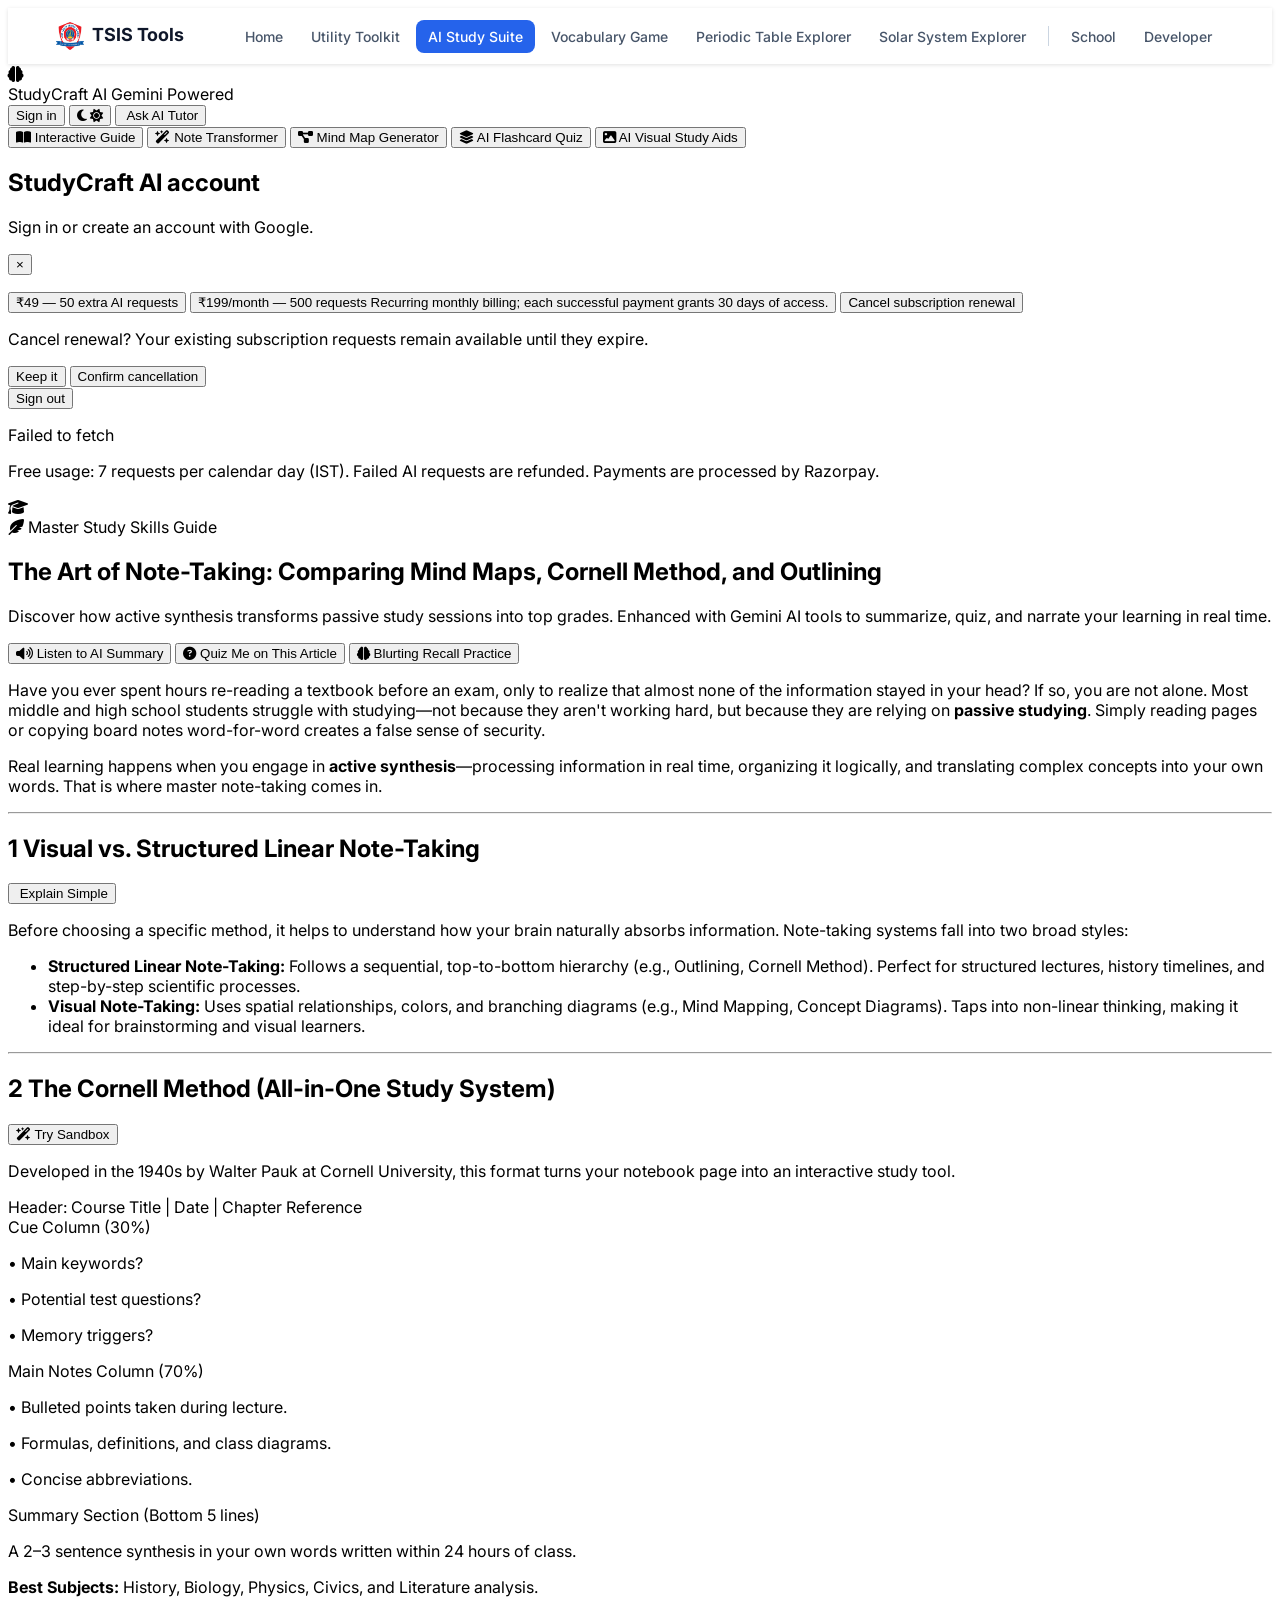
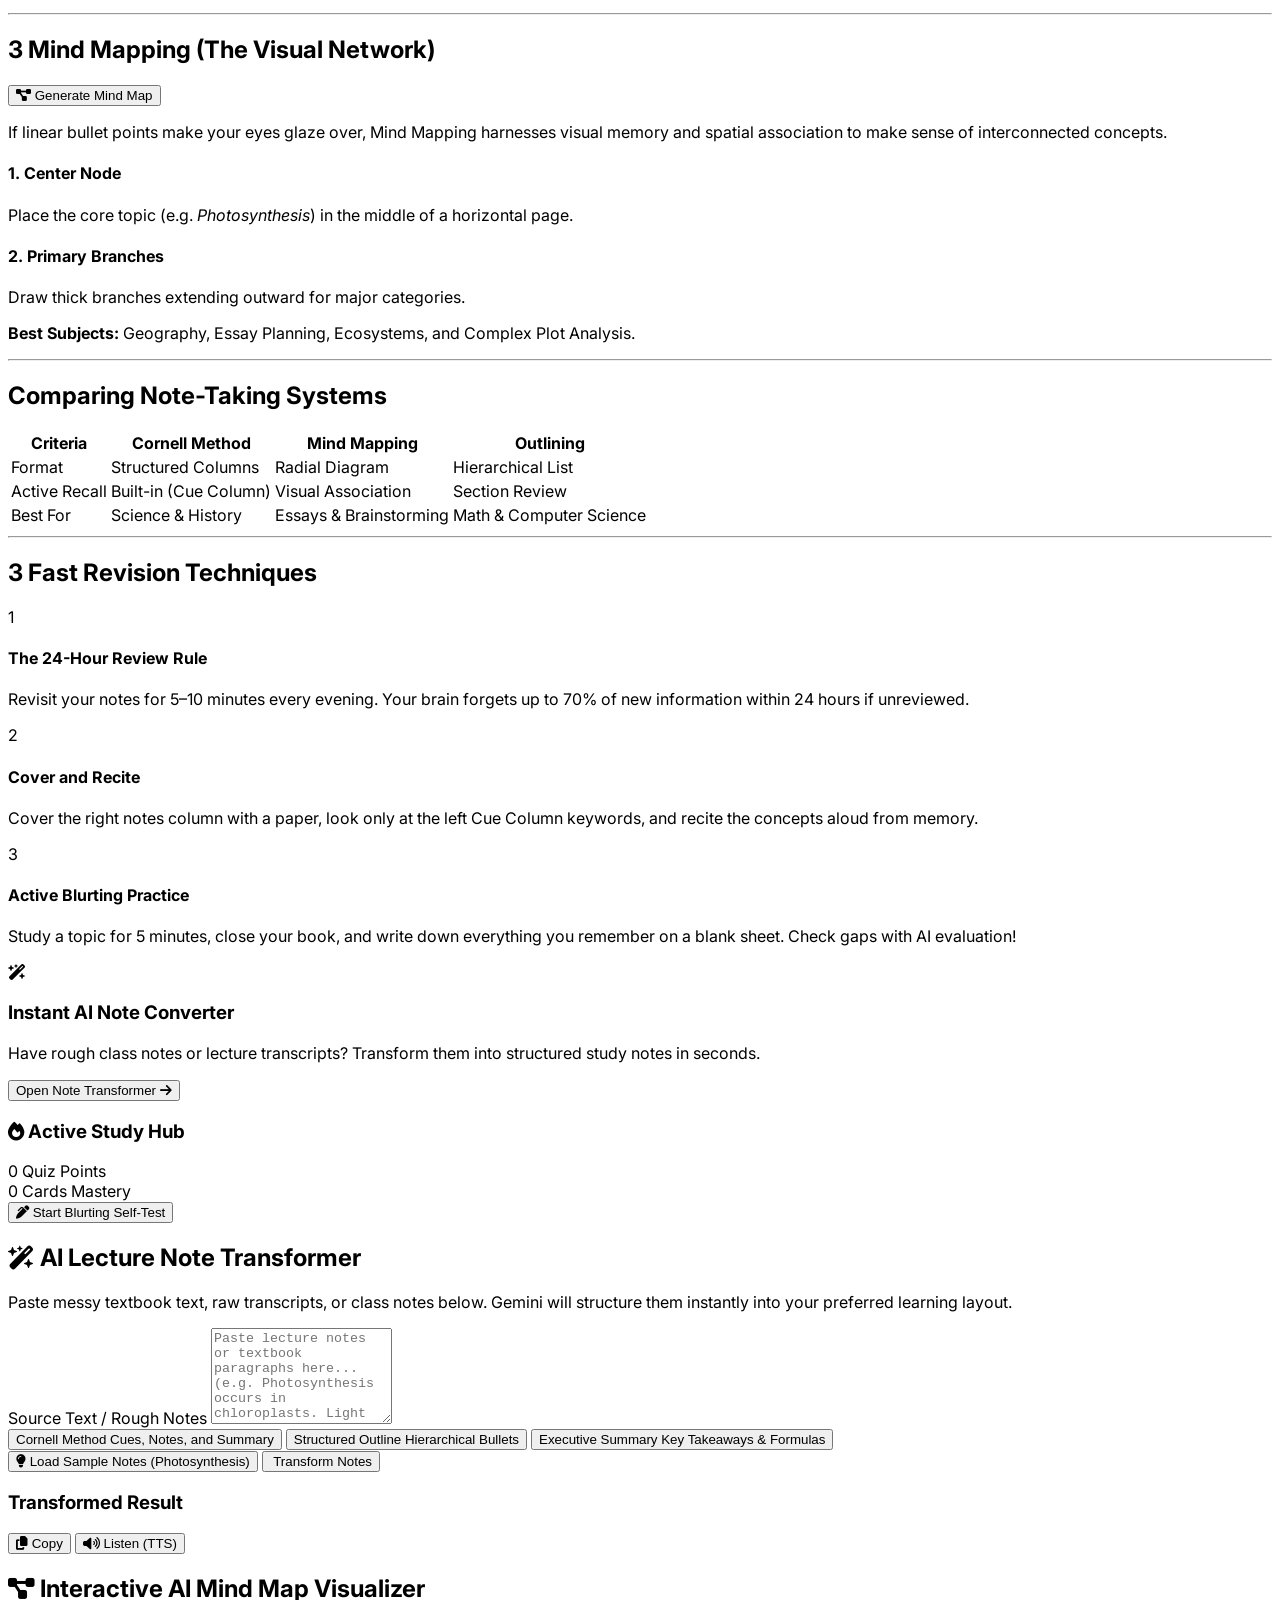
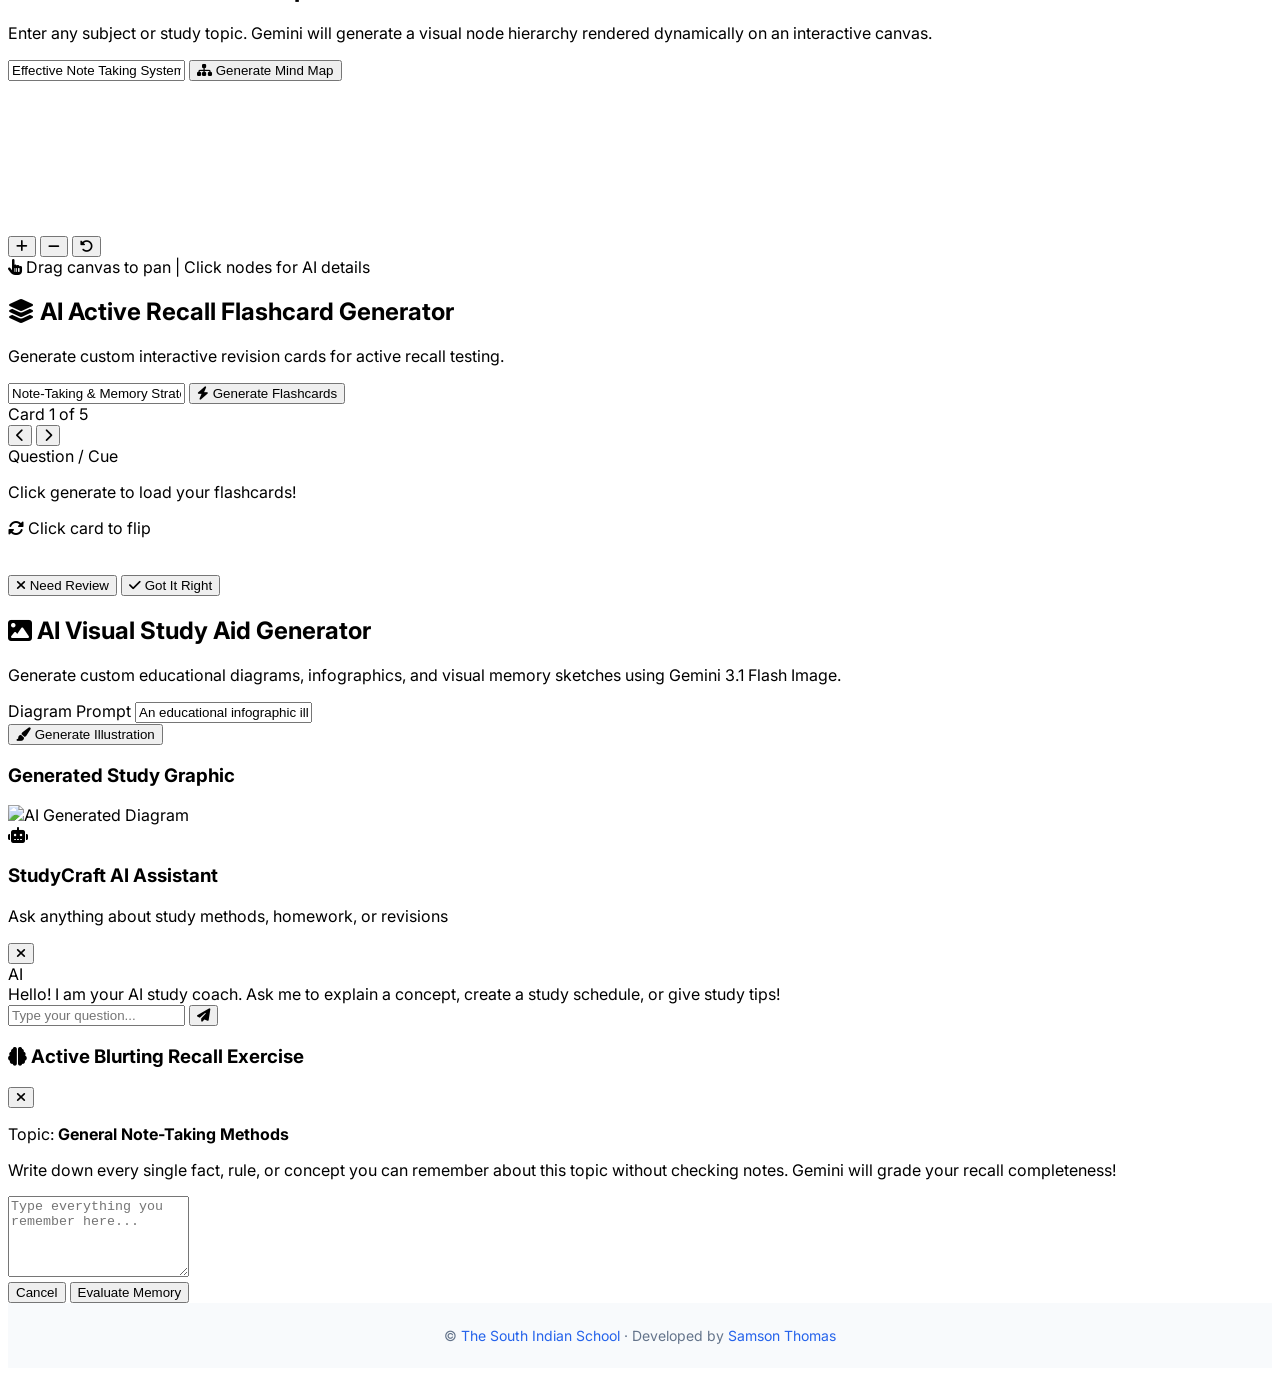
==== commit 7c3caca9: "Resolve subscription setup and quota review notes Co-authored-by: Samsonthoma <184914291+Samsonthoma" ====
--- a/ai-study-suite.html
+++ b/ai-study-suite.html
@@ -16,7 +16,7 @@
     <link rel="canonical" href="https://tools.thesouthindianschool.in/ai-study-suite.html">
     <title>StudyCraft AI - Note-Taking Guide & LLM Learning Suite</title>
   <script src="https://accounts.google.com/gsi/client" async defer></script>
-  <script src="https://checkout.razorpay.com/v1/checkout.js"></script>
+  <script src="https://checkout.razorpay.com/v1/checkout.js" defer></script>
   
   <!-- Tailwind CSS -->
   <script src="assets/site.js" defer></script>
@@ -186,9 +186,16 @@
             <span class="font-bold">₹199/month — 500 requests</span>
             <span class="block text-xs opacity-90">Recurring monthly billing; each successful payment grants 30 days of access.</span>
           </button>
-          <button id="cancelSubscriptionButton" onclick="cancelMonthlySubscription()" class="hidden w-full px-3 py-2 rounded-lg border border-slate-300 dark:border-slate-600 text-sm">
+          <button id="cancelSubscriptionButton" onclick="showCancelSubscriptionConfirmation()" class="hidden w-full px-3 py-2 rounded-lg border border-slate-300 dark:border-slate-600 text-sm">
             Cancel subscription renewal
           </button>
+          <div id="cancelSubscriptionConfirmation" class="hidden rounded-xl border border-amber-300 dark:border-amber-700 bg-amber-50 dark:bg-amber-900/20 p-3">
+            <p class="text-sm">Cancel renewal? Your existing subscription requests remain available until they expire.</p>
+            <div class="mt-3 flex justify-end gap-2">
+              <button onclick="hideCancelSubscriptionConfirmation()" class="px-3 py-2 rounded-lg border border-slate-300 dark:border-slate-600 text-sm">Keep it</button>
+              <button onclick="cancelMonthlySubscription()" class="px-3 py-2 rounded-lg bg-red-600 text-white text-sm">Confirm cancellation</button>
+            </div>
+          </div>
         </div>
         <button onclick="signOutGoogle()" class="text-sm text-slate-500 underline">Sign out</button>
       </div>
@@ -909,6 +916,7 @@
           accountInfo = null;
           updateAccountButton();
           openAccountModal('Your sign-in expired. Please sign in again.');
+          if (googleAuthInitialized) google.accounts.id.prompt();
         }
         throw new Error(result.message || result.error || `Request failed (${response.status})`);
       }
@@ -933,7 +941,11 @@
       document.getElementById('accountSubscriptionText').textContent = hasSubscription
         ? `${accountInfo.subscriptionRequests} subscription requests available until ${accountInfo.subscriptionExpiresAt}`
         : 'No active subscription requests.';
-      document.getElementById('cancelSubscriptionButton').classList.toggle(
+      const cancelButton = document.getElementById('cancelSubscriptionButton');
+      cancelButton.textContent = accountInfo.subscriptionStatus === 'created'
+        ? 'Cancel pending subscription'
+        : 'Cancel subscription renewal';
+      cancelButton.classList.toggle(
         'hidden',
         !accountInfo.subscriptionId || ['cancelled', 'completed', 'inactive'].includes(accountInfo.subscriptionStatus)
       );
@@ -1027,12 +1039,20 @@
       }
     }
 
+    function showCancelSubscriptionConfirmation() {
+      document.getElementById('cancelSubscriptionConfirmation').classList.remove('hidden');
+    }
+
+    function hideCancelSubscriptionConfirmation() {
+      document.getElementById('cancelSubscriptionConfirmation').classList.add('hidden');
+    }
+
     async function cancelMonthlySubscription() {
-      if (!confirm('Cancel your subscription renewal? Your current paid access remains available until it expires.')) return;
       try {
         const result = await accountRequest('/api/payments/cancel-subscription', { method: 'POST' });
         accountInfo = result.account;
         updateAccountButton();
+        hideCancelSubscriptionConfirmation();
         showAccountMessage('Subscription renewal cancelled.');
       } catch (error) {
         showAccountMessage(error.message);
@@ -1061,15 +1081,17 @@
           : document.createDocumentFragment();
         if (node.tagName === 'A' && clean.nodeType === Node.ELEMENT_NODE) {
           const href = node.getAttribute('href');
-          try {
-            const safeUrl = new URL(href, window.location.origin);
-            if (['http:', 'https:'].includes(safeUrl.protocol)) {
-              clean.setAttribute('href', safeUrl.href);
-              clean.setAttribute('target', '_blank');
-              clean.setAttribute('rel', 'noopener noreferrer');
+          if (href) {
+            try {
+              const safeUrl = new URL(href, window.location.origin);
+              if (['http:', 'https:'].includes(safeUrl.protocol)) {
+                clean.setAttribute('href', safeUrl.href);
+                clean.setAttribute('target', '_blank');
+                clean.setAttribute('rel', 'noopener noreferrer');
+              }
+            } catch {
+              // Invalid generated links are intentionally rendered without a clickable href.
             }
-          } catch {
-            // Invalid generated links are intentionally rendered without a clickable href.
           }
         }
         node.childNodes.forEach(child => clean.append(cleanNode(child)));
@@ -1102,14 +1124,19 @@
           accountInfo = null;
           updateAccountButton();
           openAccountModal(message);
+          if (googleAuthInitialized) google.accounts.id.prompt();
         }
         if (response.status === 429) openAccountModal(message);
         throw new Error(message);
       }
       const quota = response.headers.get('X-Quota-Status');
       if (quota) {
-        accountInfo = { ...accountInfo, ...JSON.parse(quota) };
-        updateAccountButton();
+        try {
+          accountInfo = { ...accountInfo, ...JSON.parse(quota) };
+          updateAccountButton();
+        } catch {
+          // Ignore malformed optional metadata; the AI response is still valid.
+        }
       }
       return await response.json();
     }
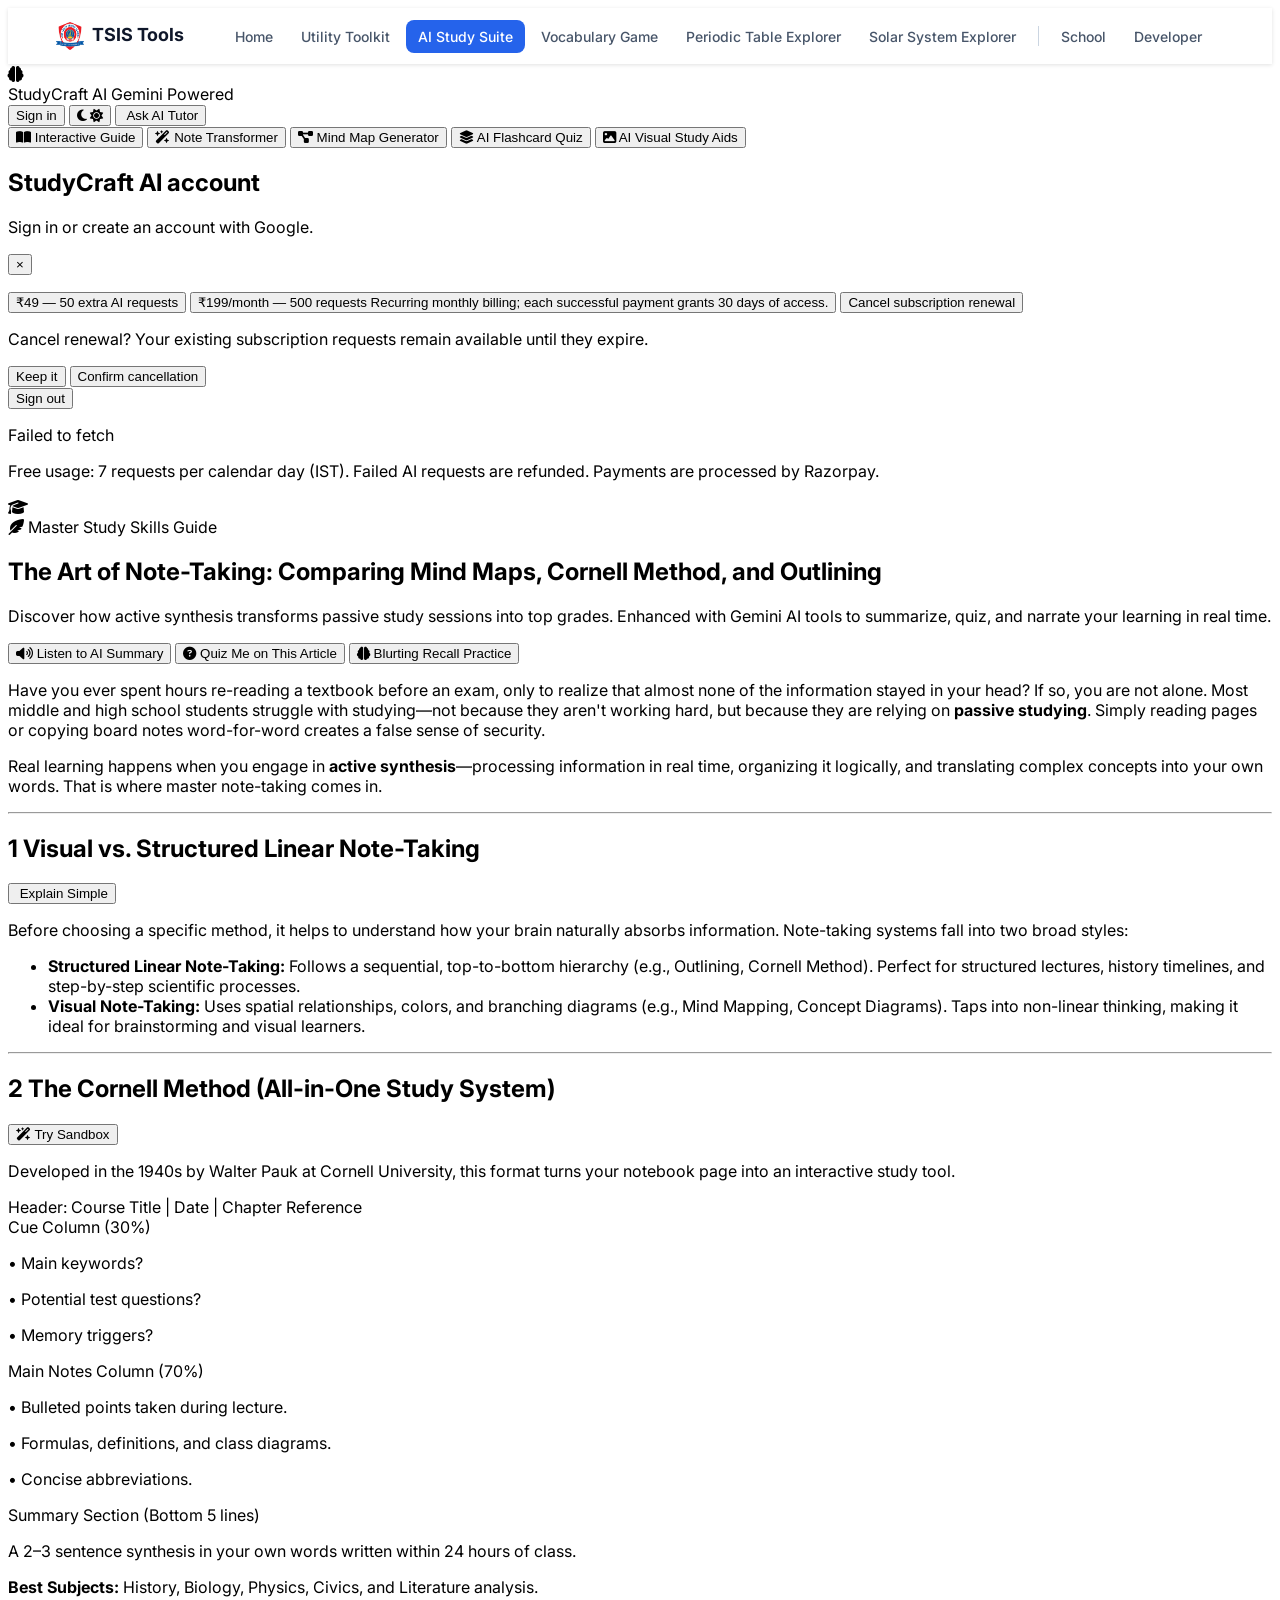
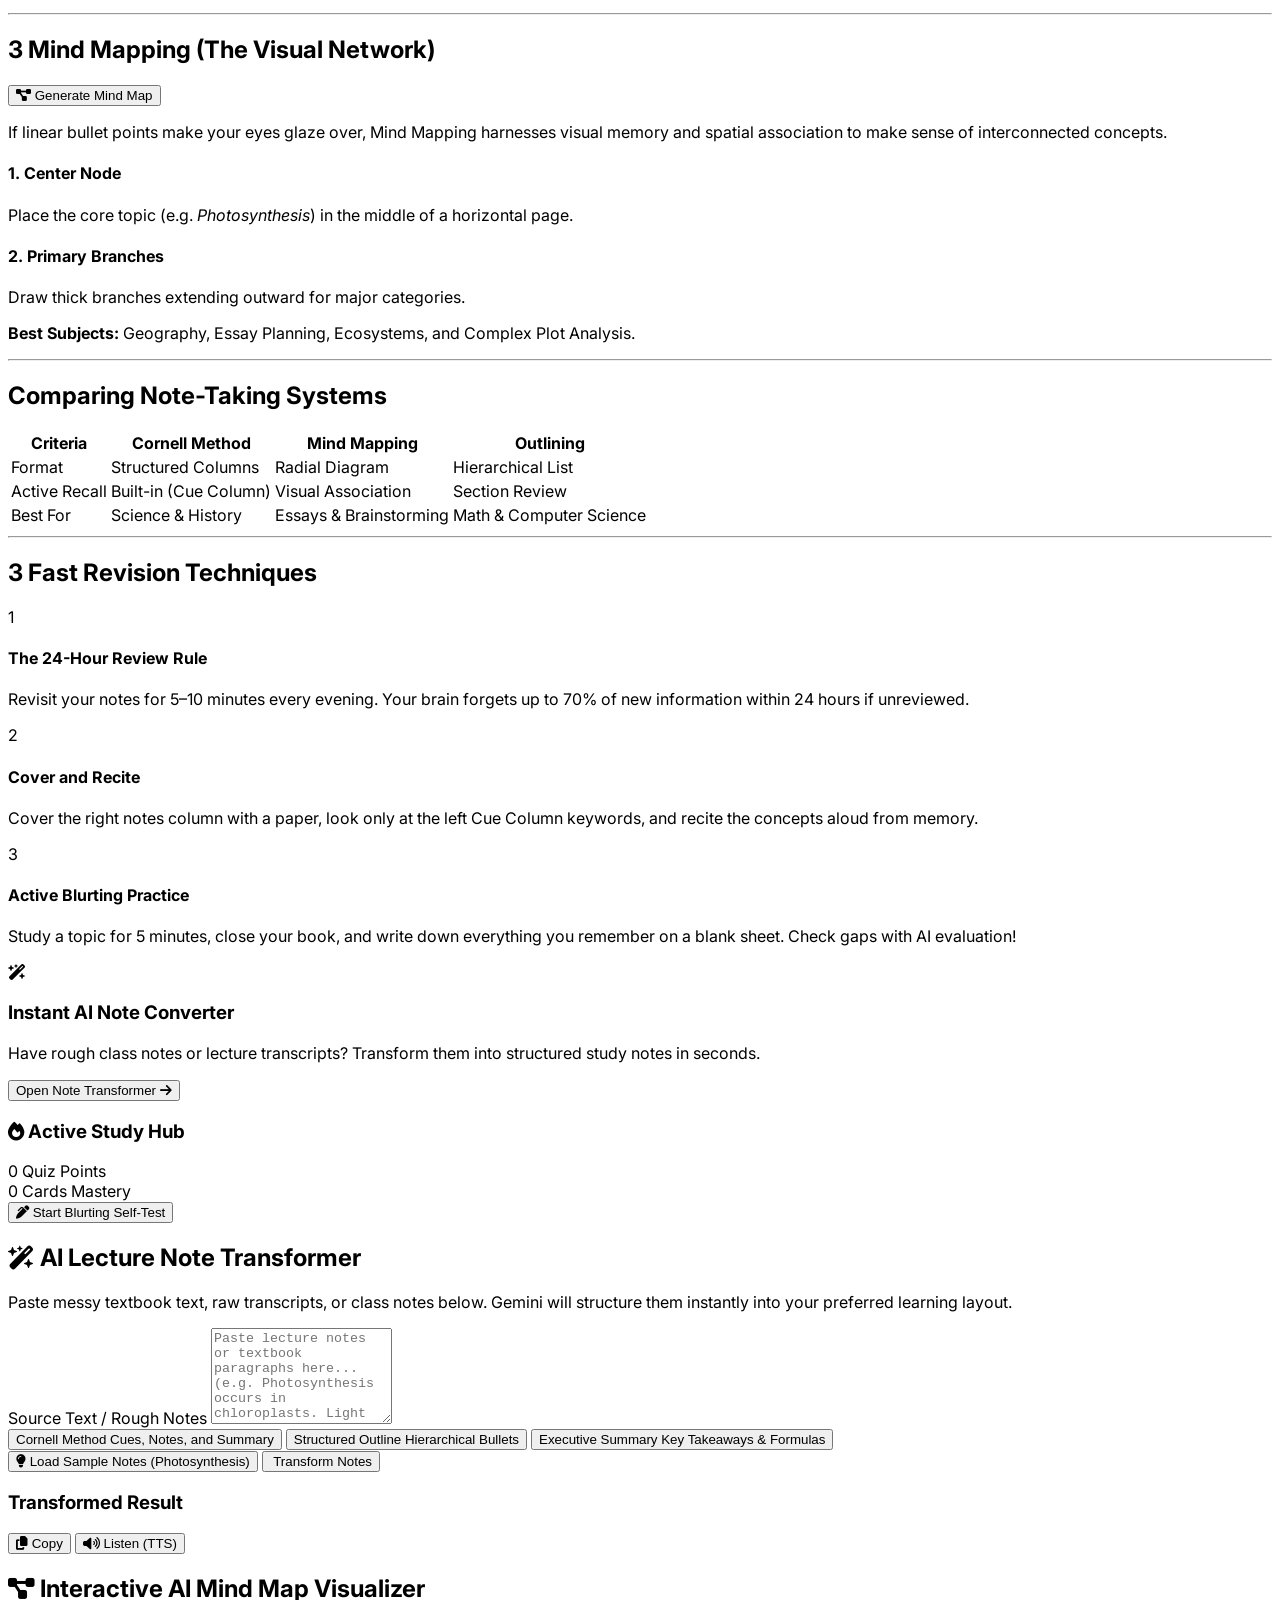
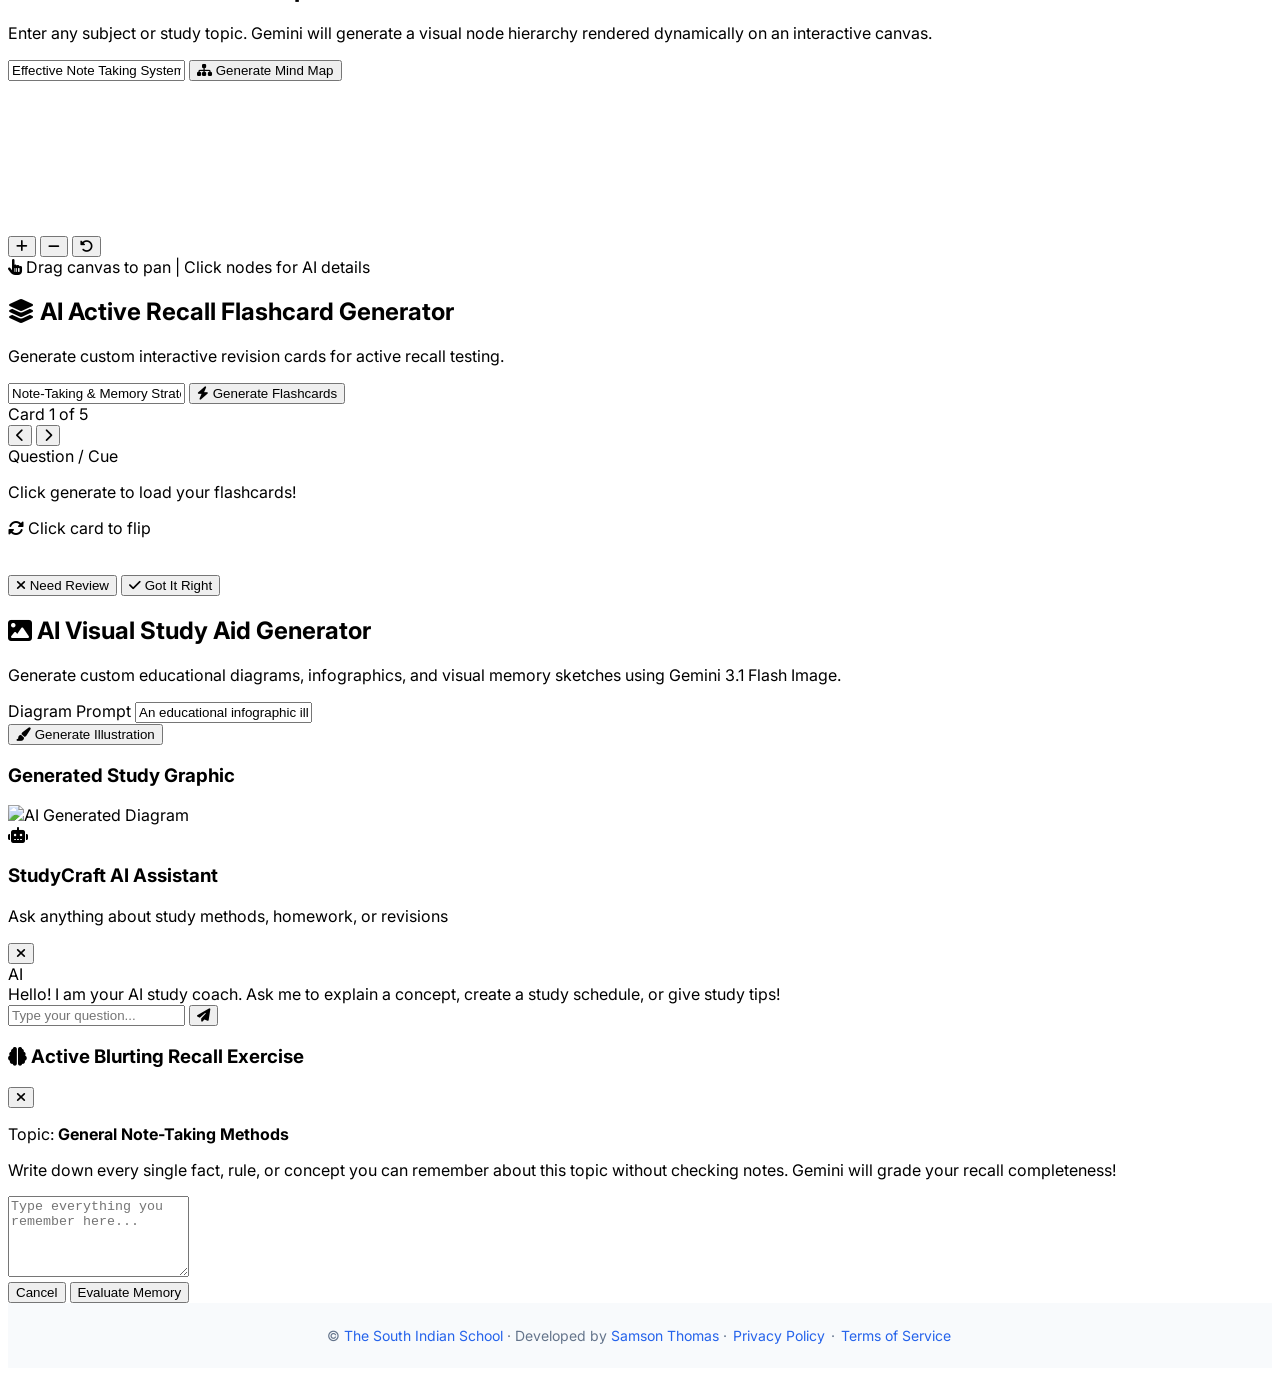
==== commit 2d009bd5: "Apply remaining changes Co-authored-by: Samsonthoma <184914291+Samsonthoma@users.noreply.github.com>" ====
--- a/ai-study-suite.html
+++ b/ai-study-suite.html
@@ -821,11 +821,13 @@
 
   <!-- JavaScript Application Logic -->
   <script>
-    const WORKER_API_URL = 'https://tools.samsonthomasminithomas.workers.dev';
+    const WORKER_API_URL = 'https://tsis-ai-backend.samsonthomasminithomas.workers.dev';
     let googleIdToken = '';
     let googleClientId = '';
     let accountInfo = null;
     let googleAuthInitialized = false;
+    let googleReauthPromise = null;
+    let resolveGoogleReauth = null;
     let currentSelectedFormat = 'cornell';
     let currentMindMapData = null;
     let currentFlashcards = [];
@@ -885,10 +887,12 @@
           try {
             await refreshAccount();
             document.getElementById('accountMessage').classList.add('hidden');
+            if (resolveGoogleReauth) resolveGoogleReauth(true);
           } catch (error) {
             googleIdToken = '';
             showAccountMessage(error.message);
             document.getElementById('googleSignInButton').classList.remove('hidden');
+            if (resolveGoogleReauth) resolveGoogleReauth(false);
           }
         }
       });
@@ -896,7 +900,29 @@
       renderGoogleSignInButton();
     }
 
-    async function accountRequest(path, options = {}) {
+    function promptGoogleReauthentication() {
+      if (googleReauthPromise) return googleReauthPromise;
+      if (!googleAuthInitialized) return Promise.resolve(false);
+      googleReauthPromise = new Promise(resolve => {
+        const timeout = setTimeout(() => resolveGoogleReauth?.(false), 30000);
+        const finish = success => {
+          clearTimeout(timeout);
+          if (resolveGoogleReauth === finish) resolveGoogleReauth = null;
+          resolve(success);
+        };
+        resolveGoogleReauth = finish;
+        try {
+          google.accounts.id.prompt();
+        } catch {
+          resolveGoogleReauth(false);
+        }
+      }).finally(() => {
+        googleReauthPromise = null;
+      });
+      return googleReauthPromise;
+    }
+
+    async function accountRequest(path, options = {}, retriedAfterAuth = false) {
       if (!googleIdToken) {
         openAccountModal('Sign in with Google before using AI or making a purchase.');
         throw new Error('Sign in with Google to continue.');
@@ -916,7 +942,9 @@
           accountInfo = null;
           updateAccountButton();
           openAccountModal('Your sign-in expired. Please sign in again.');
-          if (googleAuthInitialized) google.accounts.id.prompt();
+          if (!retriedAfterAuth && await promptGoogleReauthentication()) {
+            return accountRequest(path, options, true);
+          }
         }
         throw new Error(result.message || result.error || `Request failed (${response.status})`);
       }
@@ -1103,7 +1131,7 @@
       return fragment;
     }
 
-    async function callGemini(url, payload) {
+    async function callGemini(url, payload, retriedAfterAuth = false) {
       if (!googleIdToken) {
         openAccountModal('Sign in with Google before using AI.');
         throw new Error('Sign in with Google to continue.');
@@ -1124,7 +1152,9 @@
           accountInfo = null;
           updateAccountButton();
           openAccountModal(message);
-          if (googleAuthInitialized) google.accounts.id.prompt();
+          if (!retriedAfterAuth && await promptGoogleReauthentication()) {
+            return callGemini(url, payload, true);
+          }
         }
         if (response.status === 429) openAccountModal(message);
         throw new Error(message);
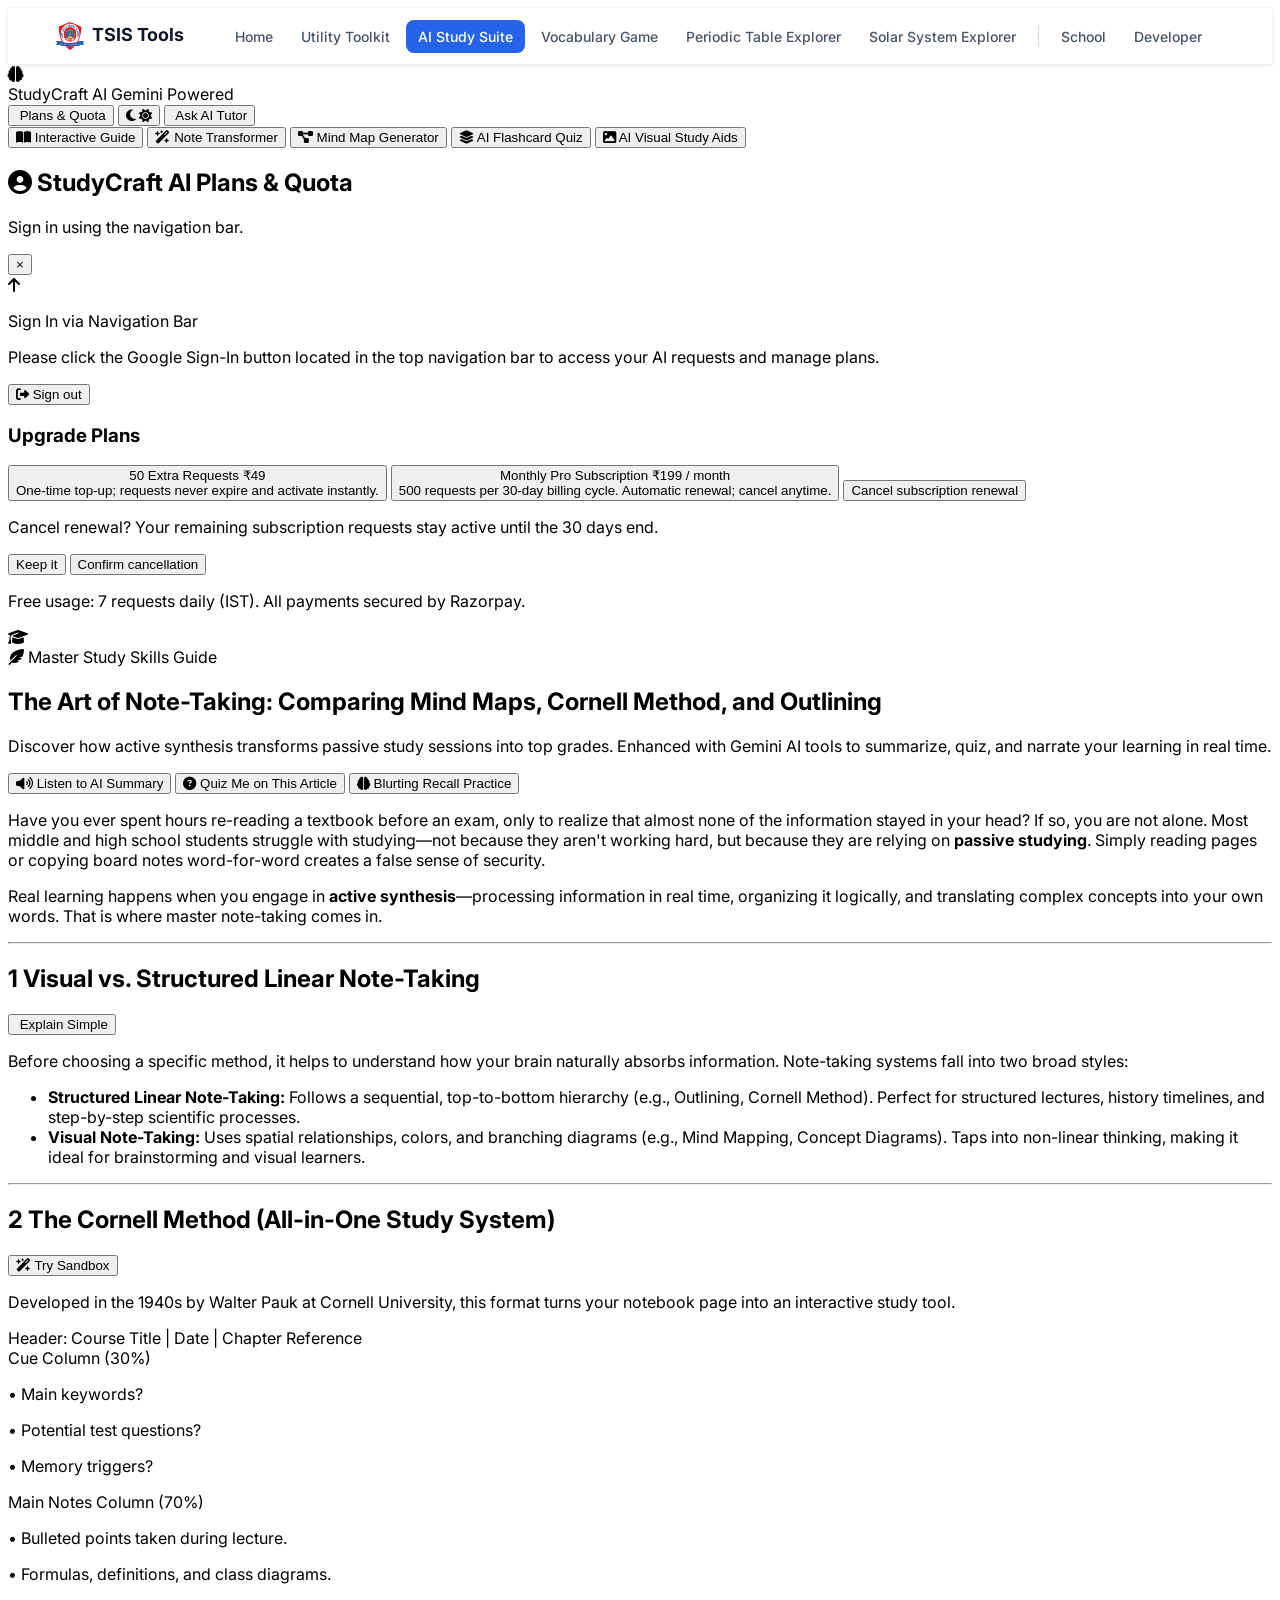
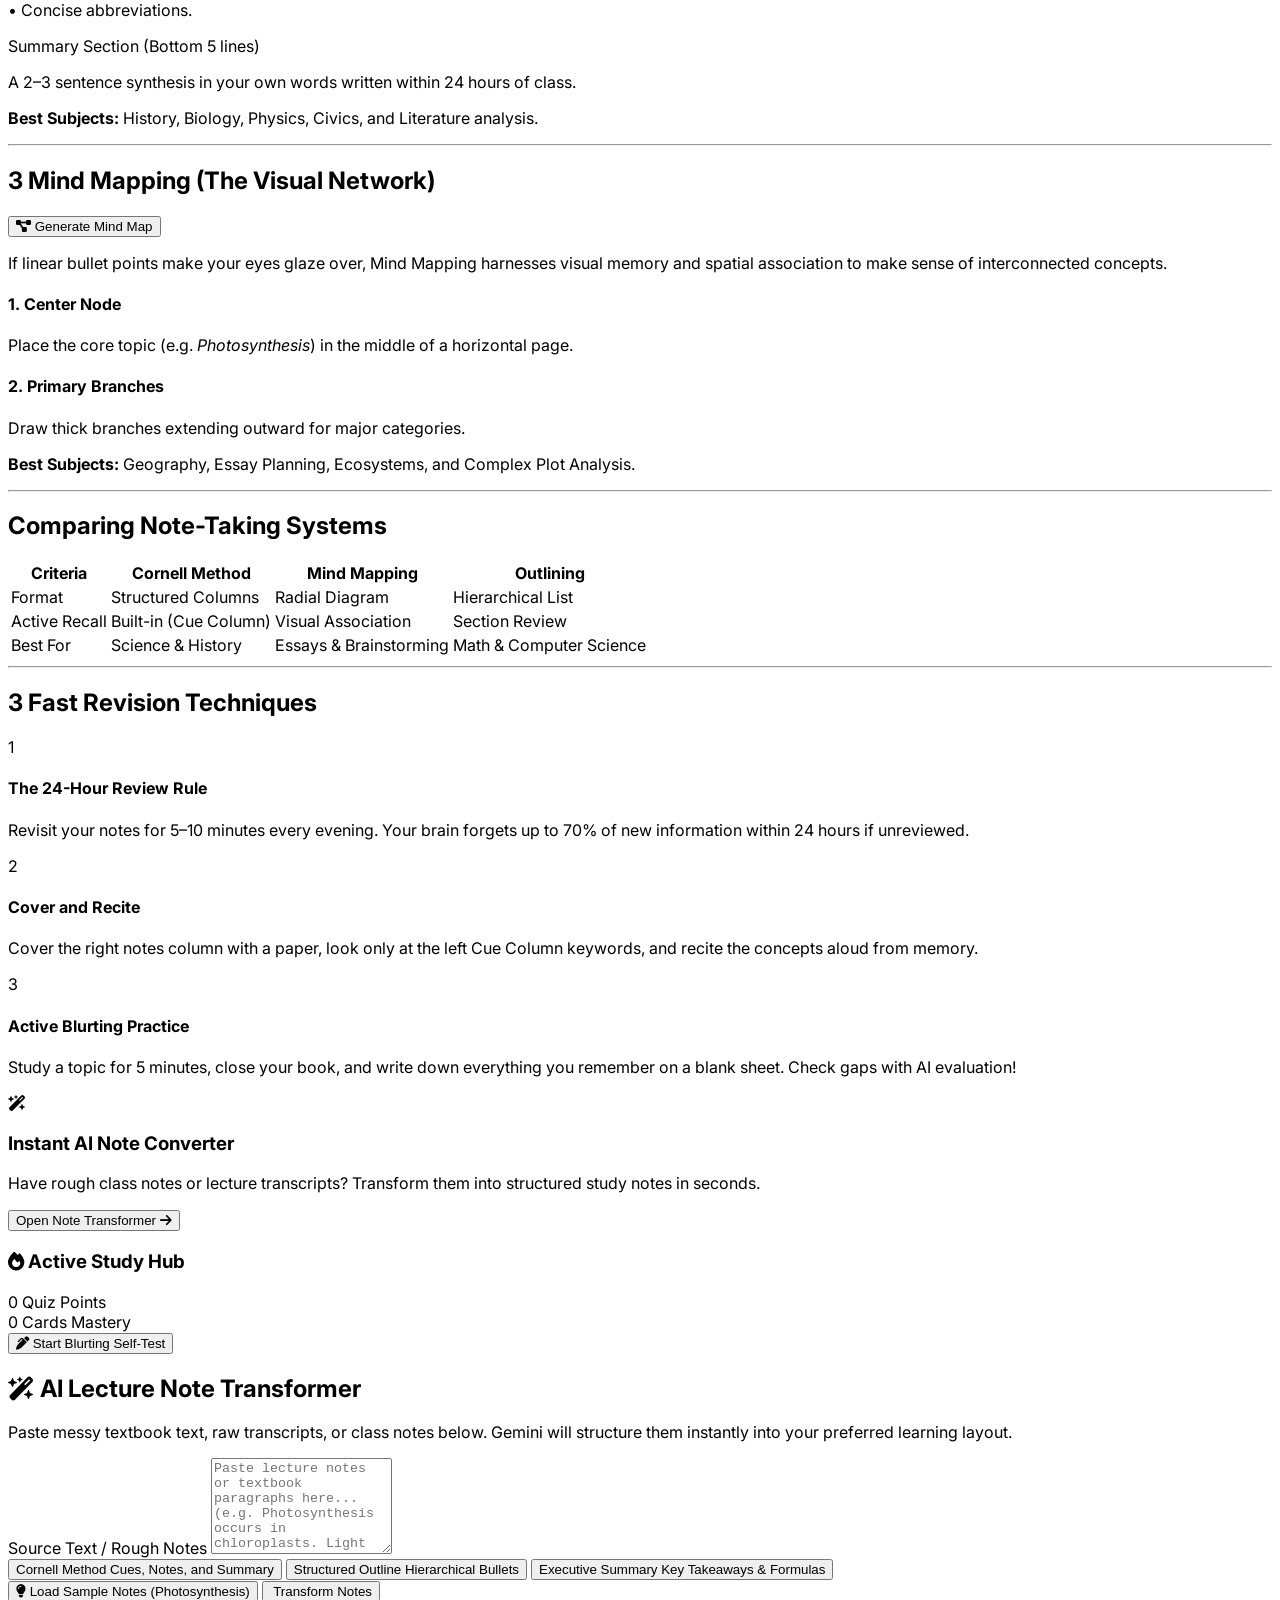
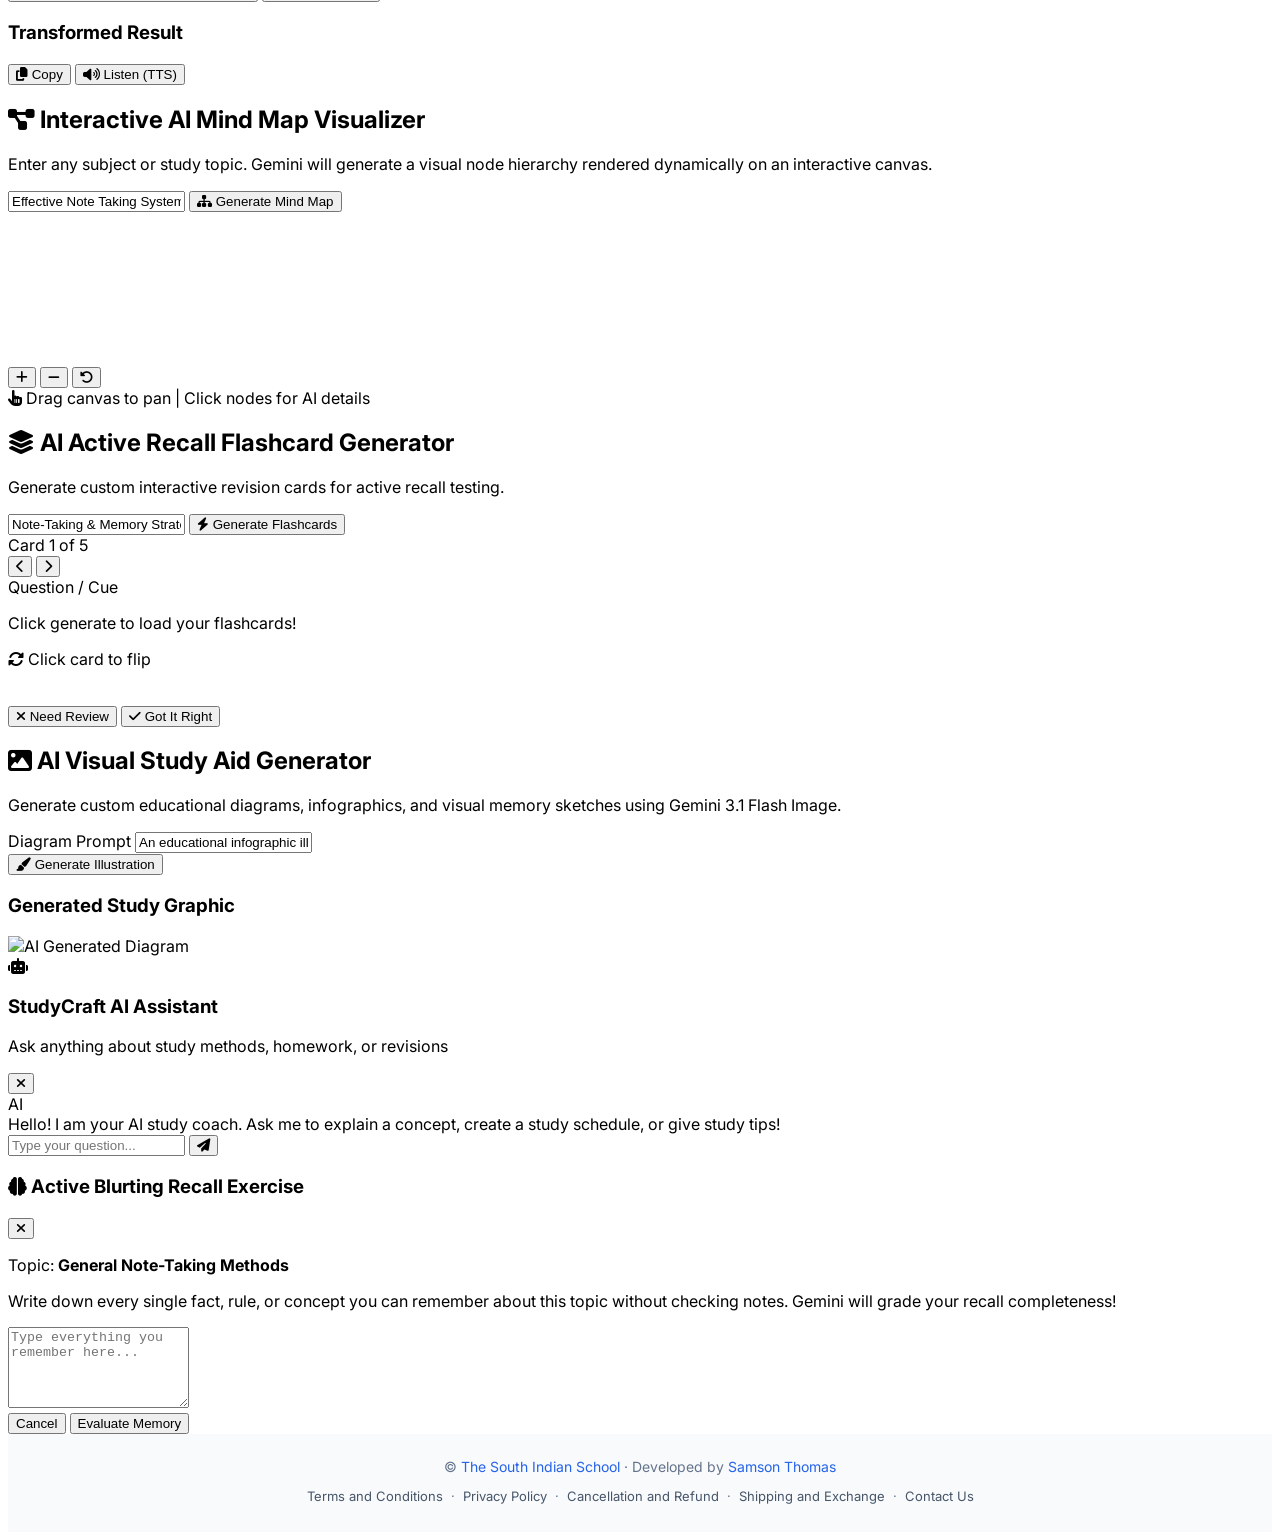
==== commit f14006d2: "Fix persistent auth, enhance UI, raise Razorpay popup, and add wallet compliance pages Co-authored-b" ====
--- a/ai-study-suite.html
+++ b/ai-study-suite.html
@@ -15,10 +15,9 @@
   <meta name="description" content="Note-taking guide and LLM learning suite to study smarter.">
     <link rel="canonical" href="https://tools.thesouthindianschool.in/ai-study-suite.html">
     <title>StudyCraft AI - Note-Taking Guide & LLM Learning Suite</title>
-  <script src="https://accounts.google.com/gsi/client" async defer></script>
   <script src="https://checkout.razorpay.com/v1/checkout.js" defer></script>
   
-  <!-- Tailwind CSS -->
+  <!-- Tailwind CSS & Site Utilities -->
   <script src="assets/site.js" defer></script>
   <script src="https://cdn.tailwindcss.com"></script>
   <!-- FontAwesome Icons -->
@@ -116,8 +115,9 @@
 
       <!-- Action Tools & Theme Switcher -->
       <div class="flex items-center space-x-2 sm:space-x-3">
-        <button id="accountButton" onclick="openAccountModal()" class="px-3 py-2 rounded-lg text-xs sm:text-sm font-semibold text-indigo-700 dark:text-indigo-300 bg-indigo-50 dark:bg-indigo-900/40 hover:bg-indigo-100 dark:hover:bg-indigo-900/70">
-          Sign in
+        <button id="accountButton" onclick="openAccountModal()" class="px-3 py-2 rounded-lg text-xs sm:text-sm font-semibold text-indigo-700 dark:text-indigo-300 bg-indigo-50 dark:bg-indigo-900/40 hover:bg-indigo-100 dark:hover:bg-indigo-900/70 transition flex items-center space-x-1.5" title="View AI Plans &amp; Quota">
+          <i class="fa-solid fa-sparkles text-indigo-500"></i>
+          <span>Plans &amp; Quota</span>
         </button>
         <button id="themeToggleBtn" onclick="toggleTheme()" class="p-2.5 rounded-lg text-slate-500 hover:text-slate-800 dark:text-slate-400 dark:hover:text-slate-100 hover:bg-slate-100 dark:hover:bg-slate-700 transition" title="Toggle Theme">
           <i class="fa-solid fa-moon dark:hidden text-lg"></i>
@@ -162,45 +162,72 @@
     </div>
   </header>
 
-  <div id="accountModal" class="hidden fixed inset-0 z-[100] flex items-center justify-center bg-black/60 p-4" role="dialog" aria-modal="true" aria-labelledby="accountModalTitle">
-    <div class="w-full max-w-md rounded-2xl bg-white dark:bg-slate-800 p-6 shadow-2xl text-slate-800 dark:text-slate-100">
+  <div id="accountModal" class="hidden fixed inset-0 z-[100] flex items-center justify-center bg-black/60 backdrop-blur-sm p-4" role="dialog" aria-modal="true" aria-labelledby="accountModalTitle">
+    <div class="w-full max-w-md rounded-2xl bg-white dark:bg-slate-800 p-6 shadow-2xl text-slate-800 dark:text-slate-100 border border-slate-200 dark:border-slate-700">
       <div class="flex items-start justify-between gap-4">
         <div>
-          <h2 id="accountModalTitle" class="text-xl font-bold">StudyCraft AI account</h2>
-          <p id="accountIdentity" class="text-sm text-slate-500 dark:text-slate-400 mt-1">Sign in or create an account with Google.</p>
-        </div>
-        <button onclick="closeAccountModal()" class="p-2 rounded-lg hover:bg-slate-100 dark:hover:bg-slate-700" aria-label="Close">&times;</button>
-      </div>
-      <div id="googleSignInButton" class="mt-5"></div>
+          <h2 id="accountModalTitle" class="text-xl font-bold flex items-center space-x-2">
+            <i class="fa-solid fa-user-circle text-indigo-600 dark:text-indigo-400"></i>
+            <span>StudyCraft AI Plans &amp; Quota</span>
+          </h2>
+          <p id="accountIdentity" class="text-xs sm:text-sm text-slate-500 dark:text-slate-400 mt-1">Sign in using the navigation bar.</p>
+        </div>
+        <button onclick="closeAccountModal()" class="p-2 rounded-lg text-slate-400 hover:text-slate-600 dark:hover:text-slate-200 hover:bg-slate-100 dark:hover:bg-slate-700" aria-label="Close">&times;</button>
+      </div>
+
+      <div id="accountSignedOutNotice" class="mt-5 rounded-xl bg-indigo-50 dark:bg-indigo-950/40 border border-indigo-200 dark:border-indigo-800/60 p-4 text-center space-y-2">
+        <div class="w-10 h-10 mx-auto rounded-full bg-indigo-100 dark:bg-indigo-900/60 text-indigo-600 dark:text-indigo-400 flex items-center justify-center text-lg">
+          <i class="fa-solid fa-arrow-up"></i>
+        </div>
+        <p class="font-semibold text-slate-800 dark:text-slate-200 text-sm">Sign In via Navigation Bar</p>
+        <p class="text-xs text-slate-600 dark:text-slate-400">Please click the Google Sign-In button located in the top navigation bar to access your AI requests and manage plans.</p>
+      </div>
+
       <div id="accountDetails" class="hidden mt-5 space-y-4">
-        <div class="rounded-xl bg-slate-50 dark:bg-slate-900 p-4 text-sm">
-          <p id="accountQuotaText" class="font-semibold"></p>
+        <div class="rounded-xl bg-slate-50 dark:bg-slate-900 p-4 text-xs sm:text-sm border border-slate-200 dark:border-slate-700/60">
+          <p id="accountQuotaText" class="font-semibold text-indigo-600 dark:text-indigo-400"></p>
           <p id="accountPaidText" class="mt-1 text-slate-600 dark:text-slate-300"></p>
           <p id="accountSubscriptionText" class="mt-1 text-slate-600 dark:text-slate-300"></p>
         </div>
-        <div class="space-y-2">
-          <button onclick="buyTopup()" class="w-full px-4 py-3 rounded-xl bg-indigo-600 hover:bg-indigo-700 text-white text-left">
-            <span class="font-bold">₹49 — 50 extra AI requests</span>
-          </button>
-          <button onclick="buyMonthlySubscription()" class="w-full px-4 py-3 rounded-xl bg-purple-600 hover:bg-purple-700 text-white text-left">
-            <span class="font-bold">₹199/month — 500 requests</span>
-            <span class="block text-xs opacity-90">Recurring monthly billing; each successful payment grants 30 days of access.</span>
-          </button>
-          <button id="cancelSubscriptionButton" onclick="showCancelSubscriptionConfirmation()" class="hidden w-full px-3 py-2 rounded-lg border border-slate-300 dark:border-slate-600 text-sm">
-            Cancel subscription renewal
-          </button>
-          <div id="cancelSubscriptionConfirmation" class="hidden rounded-xl border border-amber-300 dark:border-amber-700 bg-amber-50 dark:bg-amber-900/20 p-3">
-            <p class="text-sm">Cancel renewal? Your existing subscription requests remain available until they expire.</p>
-            <div class="mt-3 flex justify-end gap-2">
-              <button onclick="hideCancelSubscriptionConfirmation()" class="px-3 py-2 rounded-lg border border-slate-300 dark:border-slate-600 text-sm">Keep it</button>
-              <button onclick="cancelMonthlySubscription()" class="px-3 py-2 rounded-lg bg-red-600 text-white text-sm">Confirm cancellation</button>
-            </div>
-          </div>
-        </div>
-        <button onclick="signOutGoogle()" class="text-sm text-slate-500 underline">Sign out</button>
-      </div>
-      <p id="accountMessage" class="hidden mt-4 rounded-lg bg-amber-50 dark:bg-amber-900/30 p-3 text-sm text-amber-800 dark:text-amber-200"></p>
-      <p class="mt-4 text-xs text-slate-500 dark:text-slate-400">Free usage: 7 requests per calendar day (IST). Failed AI requests are refunded. Payments are processed by Razorpay.</p>
+        <button onclick="signOutGoogle()" class="text-xs text-red-500 hover:text-red-700 font-medium flex items-center space-x-1">
+          <i class="fa-solid fa-right-from-bracket"></i>
+          <span>Sign out</span>
+        </button>
+      </div>
+
+      <div class="mt-5 space-y-3">
+        <h3 class="text-xs font-bold uppercase tracking-wider text-slate-500 dark:text-slate-400">Upgrade Plans</h3>
+        <button onclick="buyTopup()" class="w-full p-4 rounded-xl bg-gradient-to-r from-indigo-600 to-indigo-700 hover:from-indigo-700 hover:to-indigo-800 text-white shadow-md transition transform active:scale-95 text-left">
+          <div class="flex items-center justify-between">
+            <span class="font-bold text-sm sm:text-base">50 Extra Requests</span>
+            <span class="text-xs sm:text-sm font-extrabold bg-white/20 px-2.5 py-1 rounded-full">₹49</span>
+          </div>
+          <span class="block text-xs opacity-90 mt-1">One-time top-up; requests never expire and activate instantly.</span>
+        </button>
+
+        <button onclick="buyMonthlySubscription()" class="w-full p-4 rounded-xl bg-gradient-to-r from-purple-600 to-purple-700 hover:from-purple-700 hover:to-purple-800 text-white shadow-md transition transform active:scale-95 text-left">
+          <div class="flex items-center justify-between">
+            <span class="font-bold text-sm sm:text-base">Monthly Pro Subscription</span>
+            <span class="text-xs sm:text-sm font-extrabold bg-white/20 px-2.5 py-1 rounded-full">₹199 / month</span>
+          </div>
+          <span class="block text-xs opacity-90 mt-1">500 requests per 30-day billing cycle. Automatic renewal; cancel anytime.</span>
+        </button>
+
+        <button id="cancelSubscriptionButton" onclick="showCancelSubscriptionConfirmation()" class="hidden w-full px-3 py-2 rounded-lg border border-slate-300 dark:border-slate-600 text-xs text-slate-600 dark:text-slate-300 hover:bg-slate-100 dark:hover:bg-slate-700 transition">
+          Cancel subscription renewal
+        </button>
+
+        <div id="cancelSubscriptionConfirmation" class="hidden rounded-xl border border-amber-300 dark:border-amber-700 bg-amber-50 dark:bg-amber-900/20 p-3">
+          <p class="text-xs text-amber-900 dark:text-amber-200">Cancel renewal? Your remaining subscription requests stay active until the 30 days end.</p>
+          <div class="mt-3 flex justify-end gap-2">
+            <button onclick="hideCancelSubscriptionConfirmation()" class="px-3 py-1.5 rounded-lg border border-slate-300 dark:border-slate-600 text-xs">Keep it</button>
+            <button onclick="cancelMonthlySubscription()" class="px-3 py-1.5 rounded-lg bg-red-600 text-white text-xs font-semibold">Confirm cancellation</button>
+          </div>
+        </div>
+      </div>
+
+      <p id="accountMessage" class="hidden mt-4 rounded-xl bg-indigo-50 dark:bg-slate-900 border border-indigo-100 dark:border-slate-700 p-3 text-xs text-indigo-900 dark:text-indigo-200"></p>
+      <p class="mt-4 text-[11px] text-slate-500 dark:text-slate-400 text-center">Free usage: 7 requests daily (IST). All payments secured by Razorpay.</p>
     </div>
   </div>
 
@@ -823,11 +850,7 @@
   <script>
     const WORKER_API_URL = 'https://tsis-ai-backend.samsonthomasminithomas.workers.dev';
     let googleIdToken = '';
-    let googleClientId = '';
     let accountInfo = null;
-    let googleAuthInitialized = false;
-    let googleReauthPromise = null;
-    let resolveGoogleReauth = null;
     let currentSelectedFormat = 'cornell';
     let currentMindMapData = null;
     let currentFlashcards = [];
@@ -838,94 +861,67 @@
 
     function showAccountMessage(message) {
       const element = document.getElementById('accountMessage');
+      if (!message) {
+        element.textContent = '';
+        element.classList.add('hidden');
+        return;
+      }
       element.textContent = message;
       element.classList.remove('hidden');
     }
 
     function openAccountModal(message = '') {
       document.getElementById('accountModal').classList.remove('hidden');
-      if (message) showAccountMessage(message);
-      if (googleAuthInitialized) renderGoogleSignInButton();
+      showAccountMessage(message);
     }
 
     function closeAccountModal() {
       document.getElementById('accountModal').classList.add('hidden');
-    }
-
-    function renderGoogleSignInButton() {
-      const target = document.getElementById('googleSignInButton');
-      if (!target || !window.google?.accounts?.id || !googleClientId || googleIdToken) return;
-      target.replaceChildren();
-      google.accounts.id.renderButton(target, {
-        theme: document.documentElement.classList.contains('dark') ? 'filled_black' : 'outline',
-        size: 'large',
-        text: 'continue_with',
-        shape: 'rectangular',
-        width: Math.min(target.clientWidth || 320, 360)
-      });
-    }
-
-    async function loadWorkerConfig() {
-      try {
-        const response = await fetch(`${WORKER_API_URL}/api/config`);
-        if (!response.ok) throw new Error('Unable to load sign-in configuration');
-        const config = await response.json();
-        googleClientId = config.googleClientId;
-        if (window.google?.accounts?.id) initGoogleAuth();
-      } catch (error) {
-        showAccountMessage(error.message);
-      }
-    }
-
-    function initGoogleAuth() {
-      if (googleAuthInitialized || !googleClientId || !window.google?.accounts?.id) return;
-      google.accounts.id.initialize({
-        client_id: googleClientId,
-        callback: async response => {
-          googleIdToken = response.credential;
-          document.getElementById('googleSignInButton').classList.add('hidden');
-          try {
-            await refreshAccount();
-            document.getElementById('accountMessage').classList.add('hidden');
-            if (resolveGoogleReauth) resolveGoogleReauth(true);
-          } catch (error) {
-            googleIdToken = '';
-            showAccountMessage(error.message);
-            document.getElementById('googleSignInButton').classList.remove('hidden');
-            if (resolveGoogleReauth) resolveGoogleReauth(false);
-          }
+      showAccountMessage('');
+      hideCancelSubscriptionConfirmation();
+    }
+
+    function syncAuth() {
+      var token = null;
+      if (window.TSISAuth && typeof window.TSISAuth.getToken === 'function') {
+        token = window.TSISAuth.getToken();
+      }
+      if (!token) {
+        try {
+          token = localStorage.getItem('tsis_google_id_token') || sessionStorage.getItem('tsis_google_id_token');
+        } catch (e) {}
+      }
+      if (token) {
+        if (googleIdToken !== token || !accountInfo) {
+          googleIdToken = token;
+          refreshAccount().catch(() => {});
         }
-      });
-      googleAuthInitialized = true;
-      renderGoogleSignInButton();
-    }
-
-    function promptGoogleReauthentication() {
-      if (googleReauthPromise) return googleReauthPromise;
-      if (!googleAuthInitialized) return Promise.resolve(false);
-      googleReauthPromise = new Promise(resolve => {
-        const timeout = setTimeout(() => resolveGoogleReauth?.(false), 30000);
-        const finish = success => {
-          clearTimeout(timeout);
-          if (resolveGoogleReauth === finish) resolveGoogleReauth = null;
-          resolve(success);
-        };
-        resolveGoogleReauth = finish;
+      } else {
+        googleIdToken = '';
+        accountInfo = null;
+        updateAccountButton();
+      }
+    }
+    window.addEventListener('tsis-auth', syncAuth);
+
+    function signOutGoogle() {
+      if (window.TSISAuth && typeof window.TSISAuth.signOut === 'function') {
+        window.TSISAuth.signOut();
+      } else {
         try {
-          google.accounts.id.prompt();
-        } catch {
-          resolveGoogleReauth(false);
-        }
-      }).finally(() => {
-        googleReauthPromise = null;
-      });
-      return googleReauthPromise;
-    }
-
-    async function accountRequest(path, options = {}, retriedAfterAuth = false) {
+          localStorage.removeItem('tsis_google_id_token');
+          sessionStorage.removeItem('tsis_google_id_token');
+        } catch (e) {}
+        googleIdToken = '';
+        accountInfo = null;
+        updateAccountButton();
+      }
+    }
+
+    async function accountRequest(path, options = {}) {
       if (!googleIdToken) {
-        openAccountModal('Sign in with Google before using AI or making a purchase.');
-        throw new Error('Sign in with Google to continue.');
+        openAccountModal('Please sign in via the top navigation bar.');
+        throw new Error('Please sign in via the top navigation bar.');
       }
       const response = await fetch(`${WORKER_API_URL}${path}`, {
         ...options,
@@ -941,10 +937,7 @@
           googleIdToken = '';
           accountInfo = null;
           updateAccountButton();
-          openAccountModal('Your sign-in expired. Please sign in again.');
-          if (!retriedAfterAuth && await promptGoogleReauthentication()) {
-            return accountRequest(path, options, true);
-          }
+          openAccountModal('Your session has expired. Please sign in again using the top navigation bar.');
         }
         throw new Error(result.message || result.error || `Request failed (${response.status})`);
       }
@@ -953,22 +946,27 @@
 
     function updateAccountButton() {
       const button = document.getElementById('accountButton');
-      button.textContent = accountInfo ? `${accountInfo.freeRemaining} free left today` : 'Sign in';
-      document.getElementById('googleSignInButton').classList.toggle('hidden', Boolean(accountInfo));
+      if (accountInfo) {
+        button.innerHTML = `<i class="fa-solid fa-sparkles text-indigo-500"></i> <span>${accountInfo.freeRemaining} free left</span>`;
+      } else {
+        button.innerHTML = `<i class="fa-solid fa-bolt text-indigo-500"></i> <span>Plans &amp; Quota</span>`;
+      }
+      const signedOutNotice = document.getElementById('accountSignedOutNotice');
+      if (signedOutNotice) signedOutNotice.classList.toggle('hidden', Boolean(accountInfo));
       document.getElementById('accountDetails').classList.toggle('hidden', !accountInfo);
       document.getElementById('accountIdentity').textContent = accountInfo
         ? `Signed in as ${accountInfo.email}`
-        : 'Sign in or create an account with Google.';
+        : 'Sign in using the navigation bar.';
       if (!accountInfo) return;
       document.getElementById('accountQuotaText').textContent =
-        `${accountInfo.freeRemaining} of ${accountInfo.freeLimit} free requests remaining today (IST)`;
+        `${accountInfo.freeRemaining} of ${accountInfo.freeLimit} free daily requests remaining (IST)`;
       document.getElementById('accountPaidText').textContent =
         `${accountInfo.paidRequests} top-up requests available`;
       const hasSubscription = accountInfo.subscriptionExpiresAt &&
         accountInfo.subscriptionRequests > 0;
       document.getElementById('accountSubscriptionText').textContent = hasSubscription
-        ? `${accountInfo.subscriptionRequests} subscription requests available until ${accountInfo.subscriptionExpiresAt}`
-        : 'No active subscription requests.';
+        ? `${accountInfo.subscriptionRequests} subscription requests active until ${accountInfo.subscriptionExpiresAt}`
+        : 'No active monthly subscription.';
       const cancelButton = document.getElementById('cancelSubscriptionButton');
       cancelButton.textContent = accountInfo.subscriptionStatus === 'created'
         ? 'Cancel pending subscription'
@@ -980,21 +978,18 @@
     }
 
     async function refreshAccount() {
-      const result = await accountRequest('/api/me');
-      accountInfo = result.account;
-      updateAccountButton();
-    }
-
-    function signOutGoogle() {
-      googleIdToken = '';
-      accountInfo = null;
-      if (window.google?.accounts?.id) google.accounts.id.disableAutoSelect();
-      updateAccountButton();
-      renderGoogleSignInButton();
+      try {
+        const result = await accountRequest('/api/me');
+        accountInfo = result.account;
+        updateAccountButton();
+      } catch (err) {
+        updateAccountButton();
+      }
     }
 
     async function openRazorpayCheckout(options, verifyPath, bodyFields) {
       if (!window.Razorpay) throw new Error('Razorpay Checkout could not be loaded.');
+      closeAccountModal();
       const checkout = new Razorpay({
         ...options,
         handler: async response => {
@@ -1008,24 +1003,32 @@
             });
             accountInfo = result.account;
             updateAccountButton();
-            showAccountMessage(result.paymentPending
-              ? 'Your payment is processing. Requests will be added after Razorpay confirms it.'
-              : 'Payment verified. Your account quota has been updated.');
+            openAccountModal(result.paymentPending
+              ? 'Your payment is being confirmed. Requests will be credited shortly.'
+              : 'Payment successful! Your account quota has been updated.');
           } catch (error) {
-            showAccountMessage(`Payment received but could not be verified yet: ${error.message}`);
+            openAccountModal('Payment received. Quota will update automatically once verified.');
           }
         },
         modal: {
-          ondismiss: () => refreshAccount().catch(() => {})
+          backdropclose: false,
+          escape: true,
+          ondismiss: () => {
+            refreshAccount().catch(() => {});
+          }
         }
       });
       checkout.on('payment.failed', response => {
-        showAccountMessage(response.error?.description || 'Payment failed. You have not been charged for an unsuccessful payment.');
+        openAccountModal('Payment could not be completed. You have not been charged.');
       });
       checkout.open();
     }
 
     async function buyTopup() {
+      if (!googleIdToken) {
+        openAccountModal('Please sign in via the top navigation bar before purchasing top-up requests.');
+        return;
+      }
       try {
         const order = await accountRequest('/api/payments/order', { method: 'POST' });
         await openRazorpayCheckout({
@@ -1033,9 +1036,10 @@
           order_id: order.orderId,
           amount: order.amount,
           currency: order.currency,
-          name: 'StudyCraft AI',
-          description: '50 AI requests',
-          prefill: { email: accountInfo.email },
+          name: 'The South Indian School',
+          description: 'StudyCraft AI - 50 Extra Requests',
+          image: window.location.origin + '/logo.png',
+          prefill: { email: accountInfo?.email || '' },
           theme: { color: '#4f46e5' }
         }, '/api/payments/verify-topup', {
           orderId: 'razorpay_order_id',
@@ -1043,19 +1047,24 @@
           signature: 'razorpay_signature'
         });
       } catch (error) {
-        showAccountMessage(error.message);
+        openAccountModal('Unable to start payment checkout. Please try again.');
       }
     }
 
     async function buyMonthlySubscription() {
+      if (!googleIdToken) {
+        openAccountModal('Please sign in via the top navigation bar before starting a subscription.');
+        return;
+      }
       try {
         const subscription = await accountRequest('/api/payments/subscription', { method: 'POST' });
         await openRazorpayCheckout({
           key: subscription.keyId,
           subscription_id: subscription.subscriptionId,
-          name: 'StudyCraft AI',
-          description: '500 AI requests per monthly billing cycle',
-          prefill: { email: accountInfo.email },
+          name: 'The South Indian School',
+          description: 'StudyCraft AI - Monthly Pro (500 Requests)',
+          image: window.location.origin + '/logo.png',
+          prefill: { email: accountInfo?.email || '' },
           theme: { color: '#7c3aed' }
         }, '/api/payments/verify-subscription', {
           subscriptionId: 'razorpay_subscription_id',
@@ -1063,7 +1072,7 @@
           signature: 'razorpay_signature'
         });
       } catch (error) {
-        showAccountMessage(error.message);
+        openAccountModal('Unable to start subscription checkout. Please try again.');
       }
     }
 
@@ -1081,9 +1090,9 @@
         accountInfo = result.account;
         updateAccountButton();
         hideCancelSubscriptionConfirmation();
-        showAccountMessage('Subscription renewal cancelled.');
+        openAccountModal('Subscription renewal has been cancelled.');
       } catch (error) {
-        showAccountMessage(error.message);
+        openAccountModal(error.message);
       }
     }
 
@@ -1131,9 +1140,9 @@
       return fragment;
     }
 
-    async function callGemini(url, payload, retriedAfterAuth = false) {
+    async function callGemini(url, payload) {
       if (!googleIdToken) {
-        openAccountModal('Sign in with Google before using AI.');
+        openAccountModal('Please sign in with Google in the top navigation bar to use AI tools.');
         throw new Error('Sign in with Google to continue.');
       }
       const response = await fetch(url, {
@@ -1151,12 +1160,10 @@
           googleIdToken = '';
           accountInfo = null;
           updateAccountButton();
-          openAccountModal(message);
-          if (!retriedAfterAuth && await promptGoogleReauthentication()) {
-            return callGemini(url, payload, true);
-          }
+          openAccountModal('Your session has expired. Please sign in again using the top navigation bar.');
+        } else if (response.status === 429) {
+          openAccountModal('Daily quota reached. Top up or subscribe for more requests.');
         }
-        if (response.status === 429) openAccountModal(message);
         throw new Error(message);
       }
       const quota = response.headers.get('X-Quota-Status');
@@ -1165,6 +1172,11 @@
           accountInfo = { ...accountInfo, ...JSON.parse(quota) };
           updateAccountButton();
         } catch {
+          // Ignore malformed optional metadata; the AI response is still valid.
+        }
+      }
+      return await response.json();
+    }
           // Ignore malformed optional metadata; the AI response is still valid.
         }
       }
@@ -1636,13 +1648,18 @@
       }
     }
 
-    // Initialize Canvas on load
-    window.onload = function() {
-      initGoogleAuth();
-      loadWorkerConfig();
+    // Initialize on load
+    function initSuite() {
+      syncAuth();
       renderMindMapCanvas();
-      window.addEventListener('resize', renderMindMapCanvas);
-    };
+    }
+
+    if (document.readyState === 'loading') {
+      document.addEventListener('DOMContentLoaded', initSuite);
+    } else {
+      initSuite();
+    }
+    window.addEventListener('resize', renderMindMapCanvas);
   </script>
 </body>
 </html>
